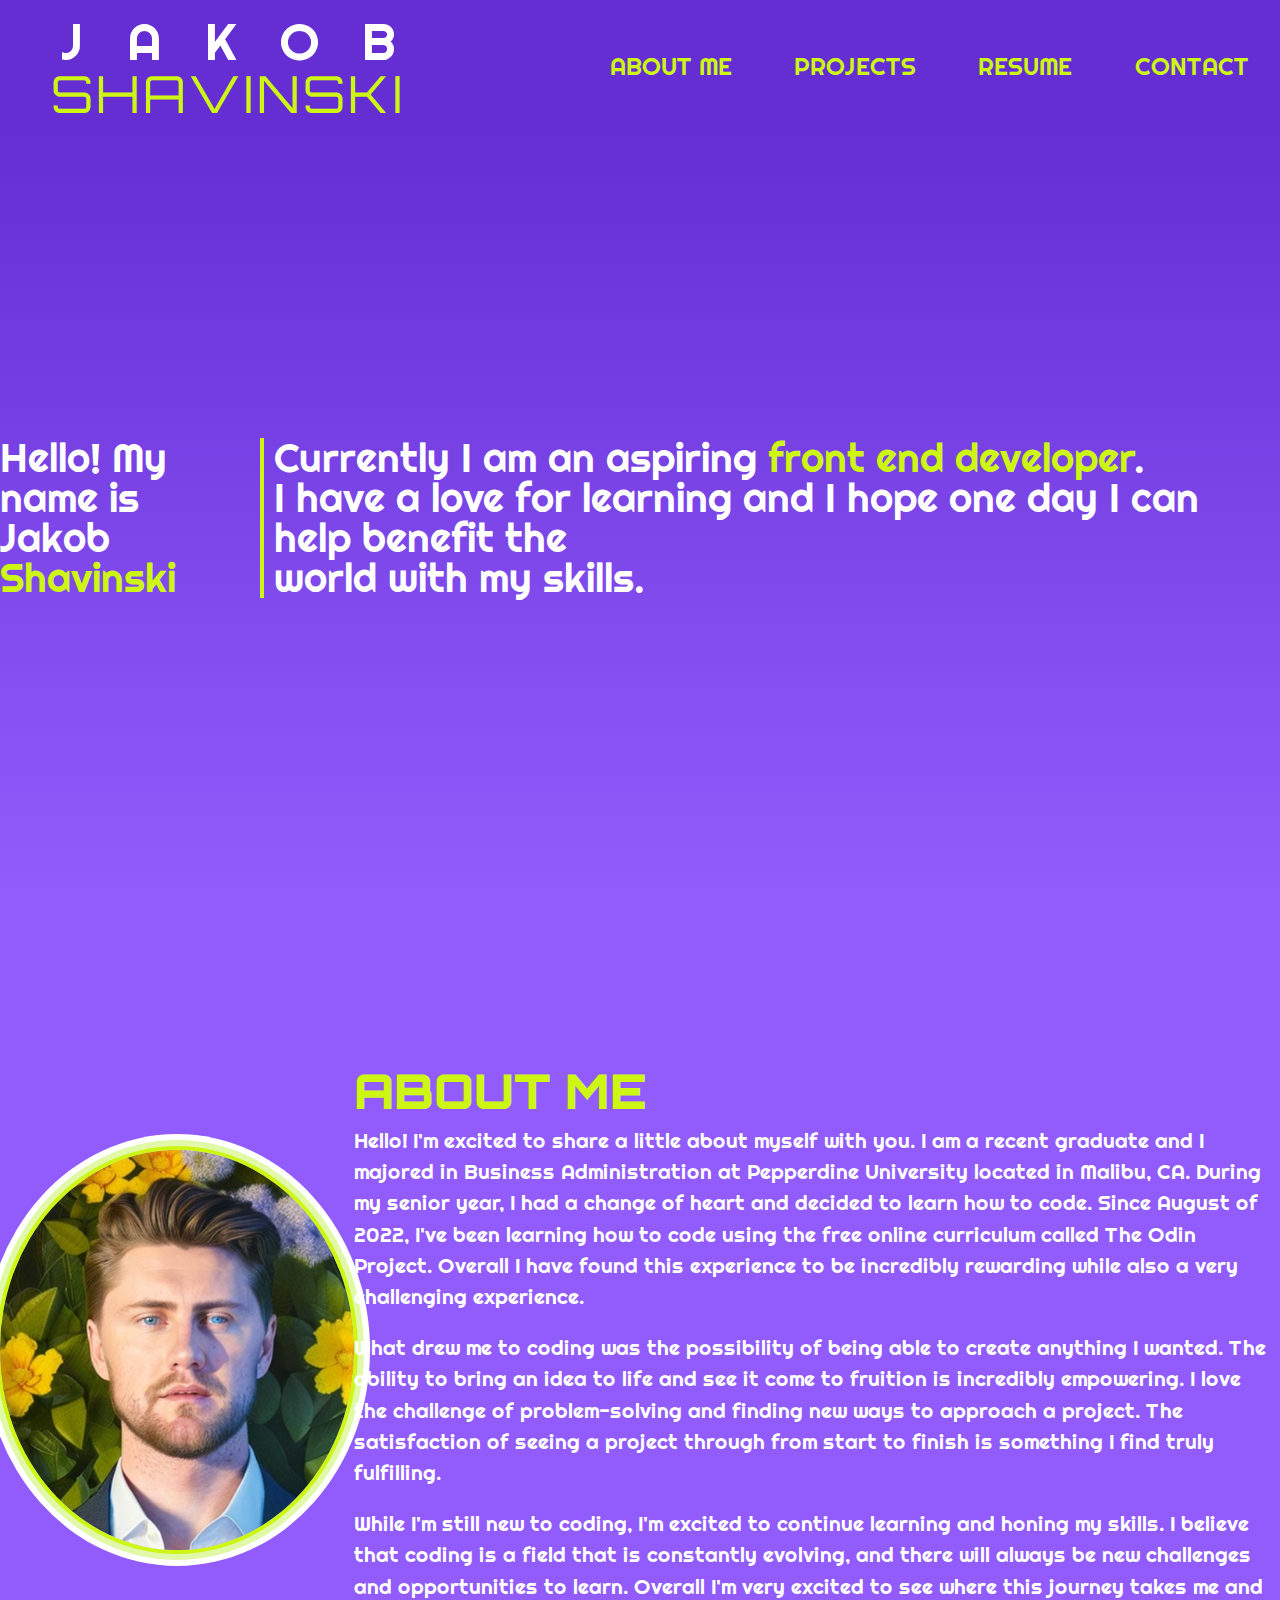
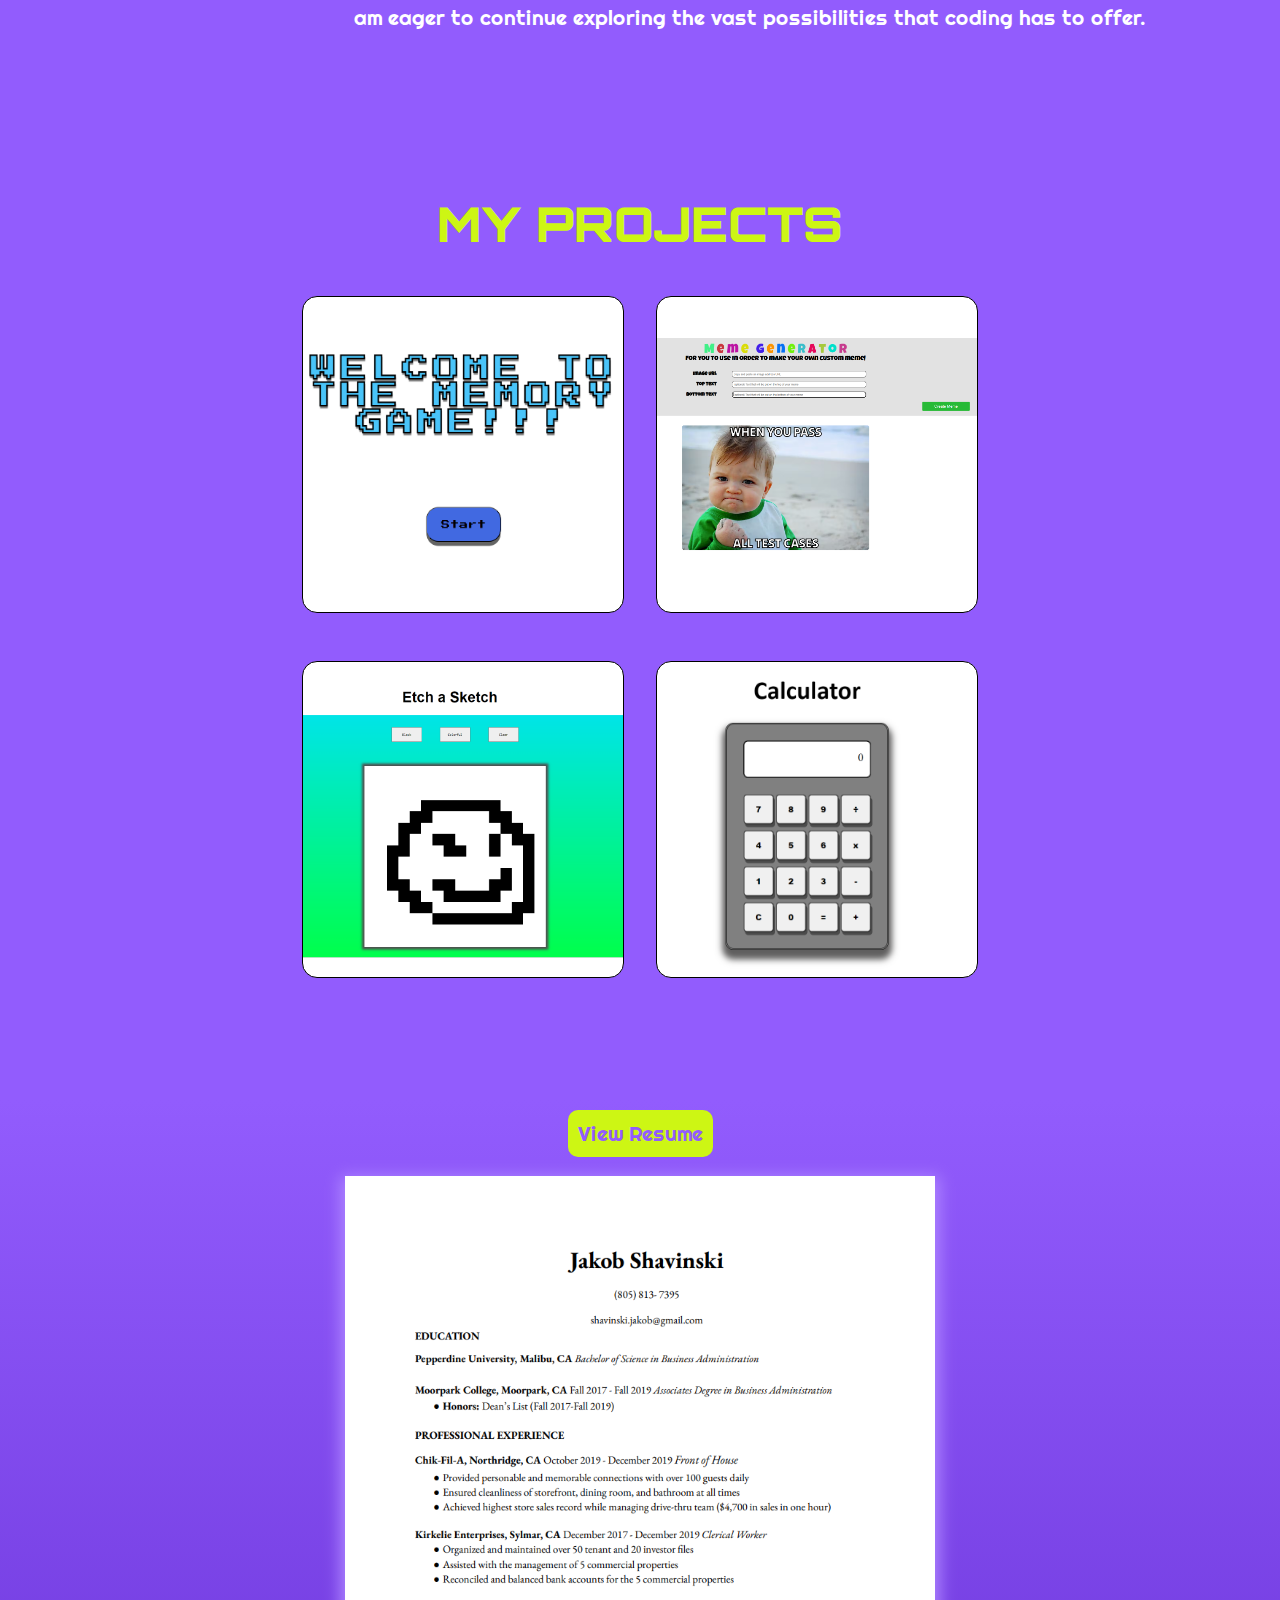
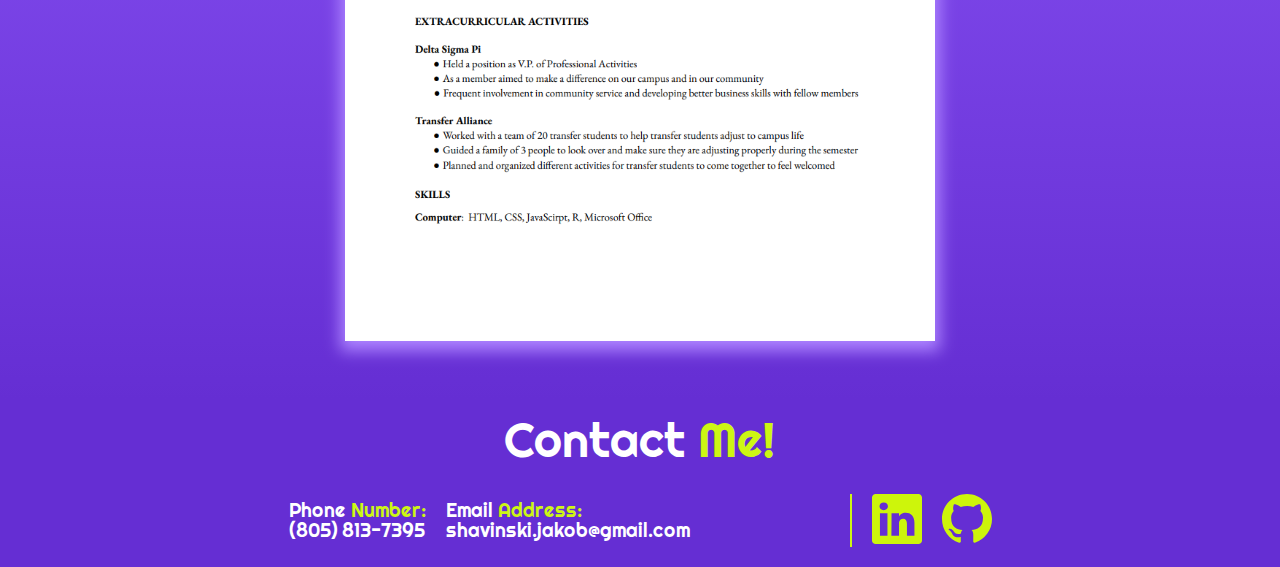
==== index.html @ b2bae8d6 "revamped website design" ====
<!DOCTYPE html>
<html lang="en">

<head>
    <meta charset="UTF-8">
    <meta http-equiv="X-UA-Compatible" content="IE=edge">
    <meta name="viewport" content="width=device-width, initial-scale=1.0">
    <link rel="stylesheet" href="style.css">
    <title>Jakob Shavinski</title>
</head>

<body>
    <div class="navbar">
        <div class="name">
            <div class="first-name"> 
                <span class="jakob">J</span>
                <span class="jakob">A</span>        
                <span class="jakob">K</span>
                <span class="jakob">O</span>
                <span class="jakob">B</span>
            </div>
            <div class="last-name">SHAVINSKI</div>
        </div>
        <div class="nav-links">
            <ul>
                <li><a href="#about">ABOUT ME</a></li>
                <li><a href="#projects">PROJECTS</a></li>
                <li><a href="#resume">RESUME</a></li>
                <li><a href="#contact">CONTACT</a></li>
            </ul>
        </div>
    </div>

    <section id="home">
        <div class="home-left">
            <h1> Hello! My name is <br> 
                Jakob <span class="shavinski">Shavinski</span></h1>
        </div>

            <div class="home-right"> 
                <p>Currently I am an aspiring <span class="developer-text">front end developer</span>. <br>
                    I have a love for learning and I hope one day I can help benefit the <br>
                    world with my skills.<br></p>
            </div>

    </section>

    <section id="about">
        <div class="left-photo">
            <!-- <img src="images/6423e2ffc61c5817ddad6270-DeepAgency.png" alt=""> -->
        </div>

        <div class="right-personal">
            <div class="about-me">
                <h1>ABOUT ME</h1>
            </div>
            <div class="about-info">
                <p class="paragraph">
                    Hello! I'm excited to share a little about myself with you. I am a recent graduate and I majored in Business Administration at Pepperdine University located in Malibu, CA. During my senior year, I had a change of heart and decided to learn how to code. Since August of 2022, I've been learning how to code using the free online curriculum called The Odin Project. Overall I have found this experience to be incredibly rewarding while also a very challenging experience. 
                </p>
    
                <p class="paragraph">
                    What drew me to coding was the possibility of being able to create anything I wanted. The ability to bring an idea to life and see it come to fruition is incredibly empowering. I love the challenge of problem-solving and finding new ways to approach a project. The satisfaction of seeing a project through from start to finish is something I find truly fulfilling. <br>
                </p>
                
                <p class="paragraph">
                    While I'm still new to coding, I'm excited to continue learning and honing my skills. I believe that coding is a field that is constantly evolving, and there will always be new challenges and opportunities to learn. Overall I'm very excited to see where this journey takes me and am eager to continue exploring the vast possibilities that coding has to offer.
                </p>
            </div>
        </div>


        <!-- <div class="headshot">
            <div class="about-left">
                <img src="images/bad_headshot.png" alt="a picture of me">
            </div>
            <div class="about-right">
                <p><span style="color:#194072">About</span> <span style="color:#3be6ec">Me</span></p>
            </div>
        </div>
        <div class="about-info">
            <p class="paragraph">
                Hello! I'm excited to share a little about myself with you. I am a recent graduate and I majored in Business Administration at Pepperdin University located in Malibu, CA. During my senior year, I had a change of heart and decided to learn how to code. Since August of 2022, I've been learning how to code using the free online curriculum called The Odin Project. Overall I have found this experience to be incredibly rewarding while also a very challenging experience. 
            </p>

            <p class="paragraph">
                What drew me to coding was the possibility of being able to create anything I wanted. The ability to bring an idea to life and see it come to fruition is incredibly empowering. I love the challenge of problem-solving and finding new ways to approach a project. The satisfaction of seeing a project through from start to finish is something I find truly fulfilling. <br>
            </p>
            
            <p class="paragraph">
                While I'm still new to coding, I'm excited to continue learning and honing my skills. I believe that coding is a field that is constantly evolving, and there will always be new challenges and opportunities to learn. Overall I'm very excited to see where this journey takes me and am eager to continue exploring the vast possibilities that coding has to offer.
            </p>
        </div> -->
    </section>

    <section id="projects">
        <div class="project-header">
            <h1>MY PROJECTS</h1>
        </div>
        
        <div class="projects-container-top">
            <div class="project1">
                <div><a href="https://github.com/shavinski/memory-game" class="button-projects" target="_blank">CODE</a></div>
                <div><a href="https://shavinski.github.io/memory-game/" class="button-projects" target="_blank">LIVE</a></div>
            </div>

            <div class="project2">
                <div><a href="https://github.com/shavinski/meme-generator" class="button-projects" target="_blank">CODE</a></div>
                <div><a href="https://shavinski.github.io/meme-generator/" class="button-projects" target="_blank">LIVE</a></div>
            </div>
        </div>
    
        <div class="projects-container-bottom">
            <div class="project3">
                <div><a href="https://github.com/shavinski/etch-a-sketch" class="button-projects" target="_blank">CODE</a></div>
                <div><a href="https://shavinski.github.io/etch-a-sketch/" class="button-projects" target="_blank">LIVE</a></div>
            </div>
    
            <div class="project4">
                <div><a href="https://github.com/shavinski/calculator" class="button-projects" target="_blank">CODE</a></div>
                <div><a href="https://shavinski.github.io/calculator/" class="button-projects" target="_blank">LIVE</a></div>
            </div>
        </div>

    </section>

    <section id="resume">
        <div>
            <img id='resume-photo' src="images/resume_photo.PNG" alt="my resume">
        </div>
        <div class="button-container">
            <a class="button" href="images/jakob-resume.docx.pdf" target="_blank">View Resume</a>
        </div>
    </section>

    <section id="contact">
        <div> 
            <span class="contact-first">Contact </span> <span class="contact-second">Me!</span>
        </div>
        <div class="contact-info">
            <div class="contact-left">
                <h1>Phone <span class="number">Number:</span><br>
                (805) 813-7395</h1>
                <h1>Email <span class="address">Address:</span><br>
                shavinski.jakob@gmail.com</h1>
            </div>
            <div class="contact-right">
                <div class="linkedin">
                    <a href="https://www.linkedin.com/in/jakob-shavinski-41452b179/"  target="_blank"><img src="images/linkedin.svg" class="filter-white" alt="linkedIn link" ></a>
                </div>
                <div class="github">
                    <a href="https://github.com/shavinski" target="_blank"><img src="images/github.svg" class="filter-white" alt="github link"></a>
                </div>
            </div>  
        </div>
    </section>

    <script src="script.js"></script>
</body>
</html>
---- style.css ----
html, body, div, span, applet, object, iframe,
h1, h2, h3, h4, h5, h6, p, blockquote, pre,
a, abbr, acronym, address, big, cite, code,
del, dfn, em, img, ins, kbd, q, s, samp,
small, strike, strong, sub, sup, tt, var,
b, u, i, center,
dl, dt, dd, ol, ul, li,
fieldset, form, label, legend,
table, caption, tbody, tfoot, thead, tr, th, td,
article, aside, canvas, details, embed, 
figure, figcaption, footer, header, hgroup, 
menu, nav, output, ruby, section, summary,
time, mark, audio, video {
	margin: 0;
	padding: 0;
	border: 0;
	font-size: 100%;
	font: inherit;
	vertical-align: baseline;
}
/* HTML5 display-role reset for older browsers */
article, aside, details, figcaption, figure, 
footer, header, hgroup, menu, nav, section {
	display: block;
}
body {
	line-height: 1;
}
ol, ul {
	list-style: none;
}
blockquote, q {
	quotes: none;
}
blockquote:before, blockquote:after,
q:before, q:after {
	content: '';
	content: none;
}
table {
	border-collapse: collapse;
	border-spacing: 0;
}

:root {
    --navy:#0f2542;
    --lightnavy:#194072;
    --blue: #7dc4e7;
    --lightblue: #3be6ec;
    --grey: #62605b;
    --darkgrey:#2d2b2b;
    --white: #ffffff;
    --purple-main: #652ed3;
    --purple-secondary: #925cfd;
    --purple-white: #ad84ff;
    --yellow-accent: #CDF614;
    --yellow-second: #e0f8a7;
}

html {
    scroll-behavior: smooth;
}

@font-face {
    font-family: signature;
    src: url(fonts/signature-font/DancingScript-VariableFont_wght.ttf);
}

@font-face {
    font-family: righteous;
    src: url(fonts/Righteous/Righteous-Regular.ttf);
}

@font-face {
    font-family: barlow;
    src: url(fonts/Barlow/Barlow-Bold.ttf);
}

@font-face {
    font-family: orbitron;
    src: url(fonts/Orbitron/Orbitron-VariableFont_wght.ttf)
}

.navbar {
    display: flex;
    justify-content: space-between;
    align-items: center;
    background-color: var(--purple-main);
    height: 15vh;
}

.name {
    display: flex;
    flex-direction: column;
    font-size: 3.2em;
    margin: 1em;
}

.first-name {
    display: flex;
    justify-content: space-between;
    font-family: righteous;
    color: var(--white); 
}

.jakob {
    transition: .6s;
    padding-left: 10px;
    padding-right: 10px;
}

.jakob:hover {
    transform: scale(1.6);
    transition: .6s;
    cursor: pointer;
}

.last-name {
    font-family: orbitron;
    letter-spacing: 3px;
    color: var(--yellow-accent);
}

.nav-links ul {
    display: flex;
    flex-direction: row;
}

.nav-links li {
    padding: 1em;
    font-size: 1.5em;
}

.nav-links li a {
    font-family: righteous;
    text-decoration: none;
    color: var(--yellow-accent);
    transition: .4s;
    padding: .3em;
}

.nav-links li a:hover {
    color: var(--white);
}

#home {
    /* background-color: var(--purple-main); */
    background-image: linear-gradient(var(--purple-main), var(--purple-secondary));
    height: 85vh;
    display: flex;
    justify-content: space-evenly;
    align-items: center;
}

.developer-text, .shavinski {
    color: var(--yellow-accent);
}

.home-left, .home-right{
    color: var(--white);
    font-family: righteous;
    font-size: 2.5em;
}

.home-right {
    display: block;
    border-left: 4px solid var(--yellow-accent);
    padding-left: 10px;
}

#about{
    display: flex;
    background-color: var(--purple-secondary);
    flex-direction: row;
    align-items: center;
    justify-content: space-evenly;
    height: 100vh;
}

.left-photo {
    background-image: url(images/6423e2ffc61c5817ddad6270-DeepAgency.png);
    width: 400px;
    height: 400px;
    background-position: center; 
    background-size: cover;
    border-radius: 50%;
    box-shadow: 
    0 0 0 4px var(--yellow-accent),
    0 0 0 10px var(--yellow-second),
    0 0 0 16px white;
}


.right-personal {
    display: flex;
    flex-direction: column;
    gap: 10px;
}

.about-me, .project-header {
    color: var(--yellow-accent);
    font-family: orbitron;
    font-size: 3em;
    font-weight: 900;
}

.about-info {
    display: flex;
    flex-direction: column;
    justify-content: center;
    align-items: center;
    font-family: righteous;
    gap: 20px;
    max-width: 95ch;

}


.paragraph {
    font-size: 1.3em;
    line-height: 1.5em;
    color: white;
}


#projects {
    height: 100vh;
    background-color: var(--purple-secondary);
    display: flex;
    flex-direction: column;
    align-items: center;
    /* gap: 1em; */
}

.projects-container-top, .projects-container-bottom {
    display: flex;
    flex-direction: row;
    justify-content: space-around;
    flex-wrap: wrap;
    margin-top: 3em;
    gap: 2em;
}

.project1, .project2, .project3, .project4 {
    display: flex;
    justify-content: center;
    align-items: center;
    gap: 10px;
    width: 25vw;
    height: 35vh;
    background-color: var(--white);
    border: 1px solid black;
    border-radius: 15px;
    background-size:contain;
    background-repeat: no-repeat;
    background-position: center;
    transition: .5s;
}

.button-projects {
    display: none;
    background-color: var(--yellow-accent);
    color: var(--purple-secondary);
    padding: 10px;
    font-size: 1.3em;
    font-family: righteous;
    border-radius: 10px;
    text-decoration: none;
    text-align: center;
    width: 9em;
    transition: .8s;
}

.project1:hover, .project2:hover, .project3:hover, .project4:hover {
    cursor: pointer;
    transform: scale(.9);
    transition: .5s;
}

.button-projects:hover {
    background-color: var(--purple-main);
    color: white;
    cursor: pointer;
}

.project1:hover .button-projects, .project2:hover .button-projects, .project3:hover .button-projects, .project4:hover .button-projects {
    display: inline-block;
    transition: 1s;
}

.project1 {
    background-image: url(images/project-photos/memorygame-photo.PNG);
}

.project2{
    background-image: url(images/project-photos/meme-photo.PNG);
}

.project3 {
    background-image: url(images/project-photos/etch-photo.PNG);
}

.project4 {
    background-image: url(images/project-photos/calculator=photo.PNG);
}

#resume {
    height: 100vh;
    background-image:linear-gradient(var(--purple-secondary) ,var(--purple-main));
    display: flex;
    flex-direction: column-reverse;
    align-items: center;
    justify-content: center;
}

#resume-photo {
    height: 85vh;
    margin: 2em;
    box-shadow: 0px 5px 15px 5px var(--purple-white);
}

.button {
    background-color: var(--yellow-accent);
    color: var(--purple-secondary);
    padding: 10px;
    font-size: 1.3em;
    font-family: righteous;
    border-radius: 10px;
    text-decoration: none;
    text-align: center;
    width: 9em;
    transition: .8s;
}

.button:hover {
    background-color: var(--purple-main);
    color: white;
    cursor: pointer;
}

#contact {
    height: 15vh;
    background-color: var(--purple-main);
    font-family: righteous;
    display: flex;
    flex-direction: column;
    align-items: center;
    gap: 30px;
    padding: 1em;
}

.contact-first, .contact-second {
    font-size: 3em;
}

.contact-first {
    color: var(--white);
}

.contact-second {
    color: var(--yellow-accent);
}

.contact-info{
    display: flex;
    flex-direction: row;
    align-items: center;
    gap: 10em;
}

.contact-left {
    display: flex;
    flex-direction: row;
    gap: 20px;
    font-size: 1.2em;
    color: var(--white);
}

.number, .address {
    color: var(--yellow-accent);
}

.filter-white {
    filter: invert(97%) sepia(41%) saturate(4895%) hue-rotate(11deg) brightness(101%) contrast(92%);
    height: 50px;
    width: 50px;
    transition: .5s;
}

.contact-right {
    display: flex;
    flex-direction: row;
    border-left: 2px solid var(--yellow-accent);
    gap: 20px;
    padding-left: 20px;
}

.linkedin, .github {
    transition: .8s;
}

.linkedin:hover, .github:hover {
    transform: scale(.80);
    transition: .8s;
}

.contact-heading {
    font-size: 3em;
}
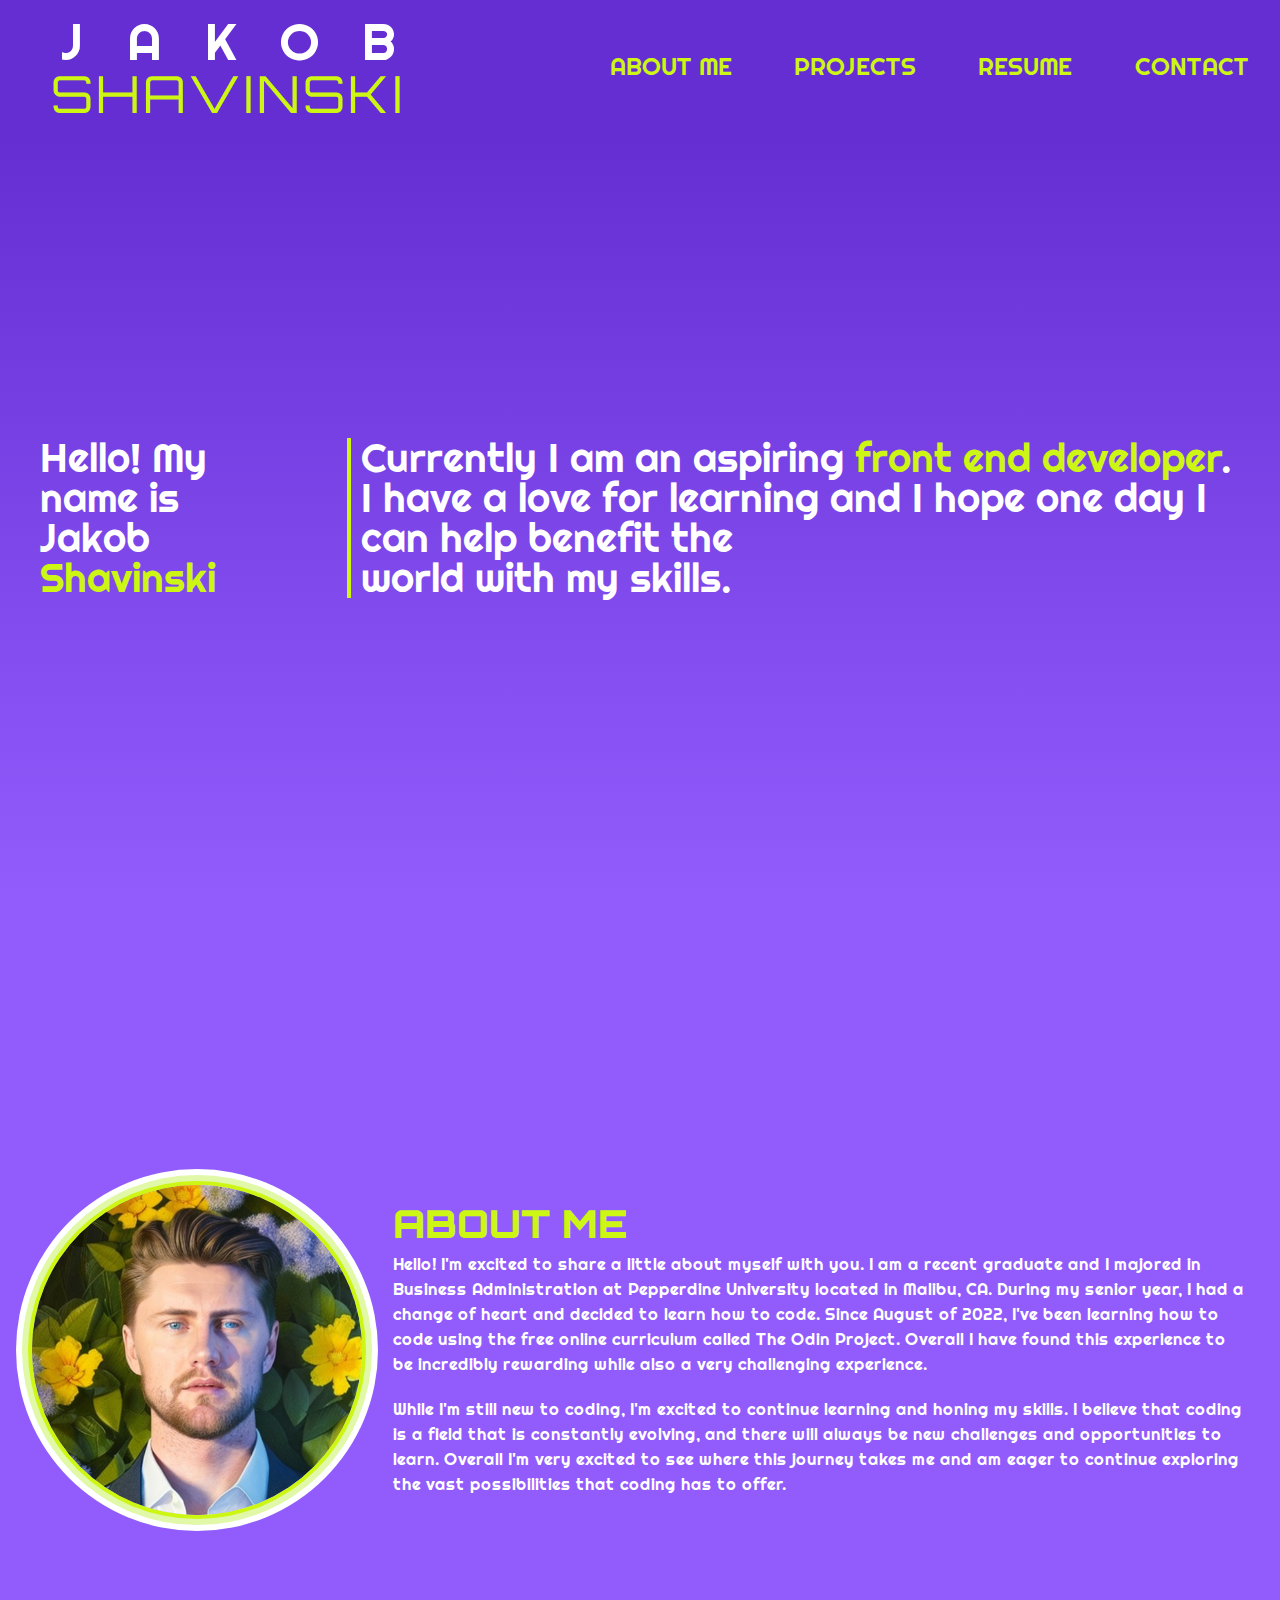
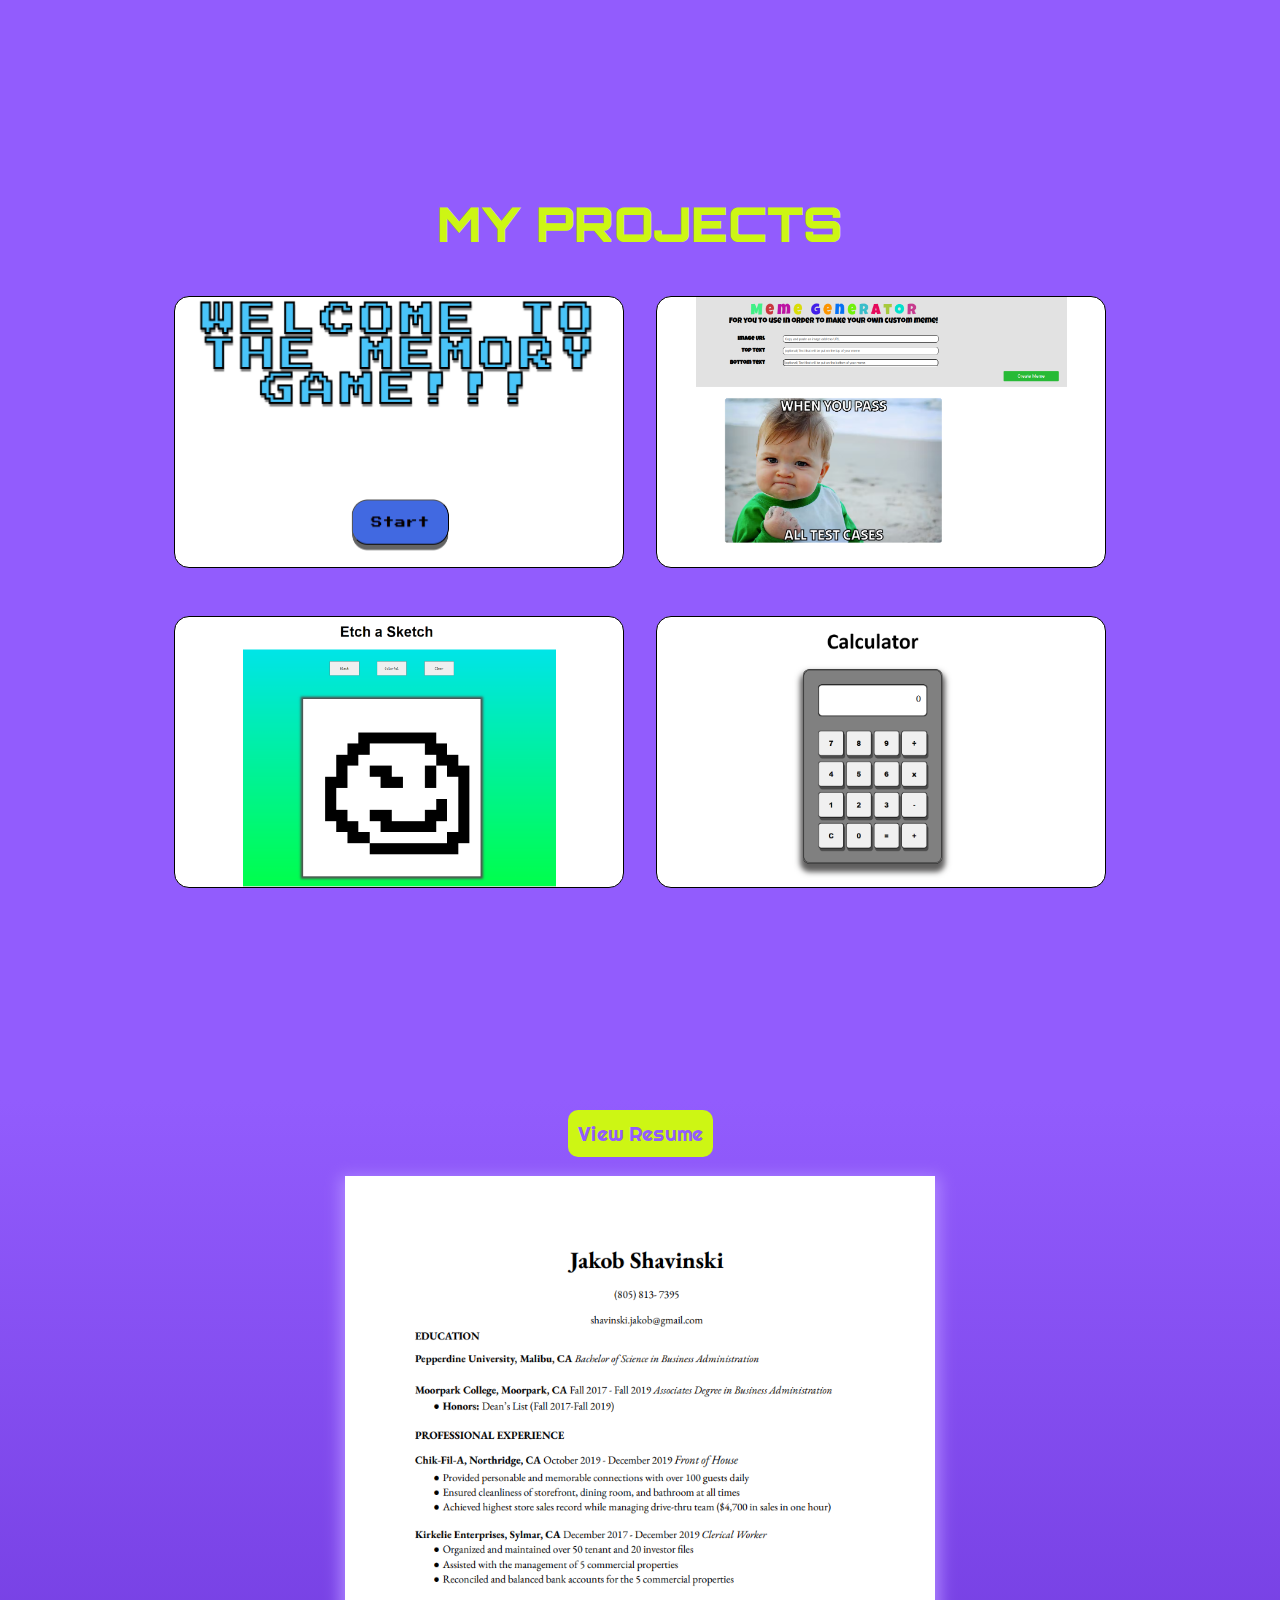
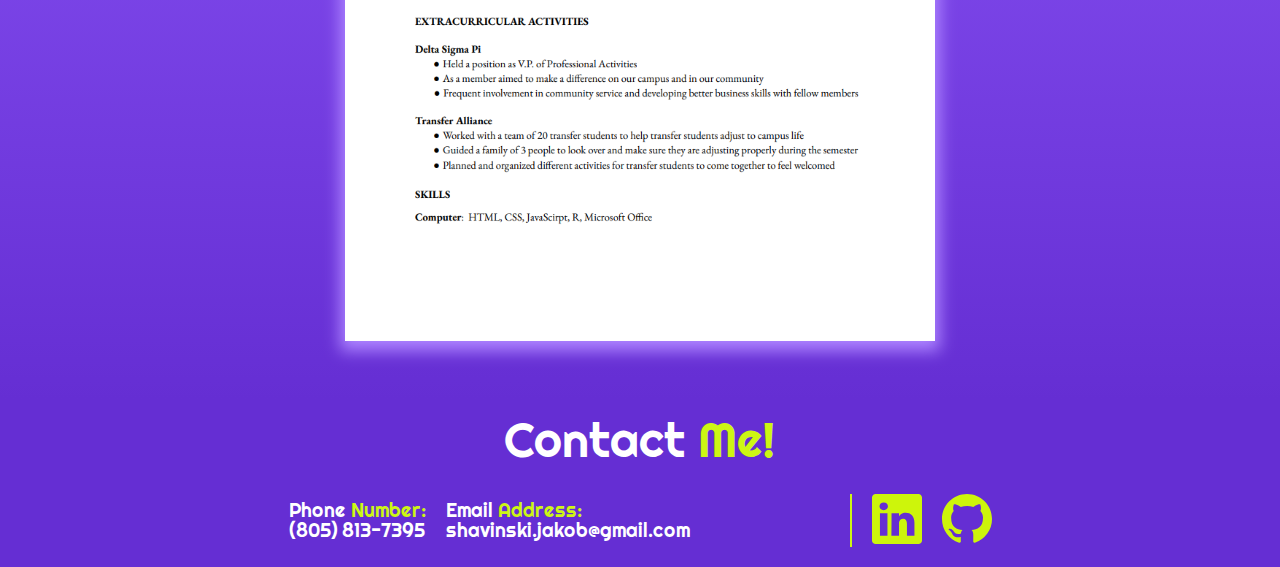
==== commit d366ae8b: "experimented with media querys againg" ====
--- a/index.html
+++ b/index.html
@@ -10,26 +10,30 @@
 </head>
 
 <body>
-    <div class="navbar">
-        <div class="name">
-            <div class="first-name"> 
-                <span class="jakob">J</span>
-                <span class="jakob">A</span>        
-                <span class="jakob">K</span>
-                <span class="jakob">O</span>
-                <span class="jakob">B</span>
+
+    <nav>
+        <div class="navbar">
+            <div class="name">
+                <div class="first-name"> 
+                    <span class="jakob">J</span>
+                    <span class="jakob">A</span>        
+                    <span class="jakob">K</span>
+                    <span class="jakob">O</span>
+                    <span class="jakob">B</span>
+                </div>
+                <div class="last-name">SHAVINSKI</div>
             </div>
-            <div class="last-name">SHAVINSKI</div>
+            <div class="nav-links">
+                <ul>
+                    <li><a href="#about">ABOUT ME</a></li>
+                    <li><a href="#projects">PROJECTS</a></li>
+                    <li><a href="#resume">RESUME</a></li>
+                    <li><a href="#contact">CONTACT</a></li>
+                </ul>
+            </div>
+            <div class="hamburger-icon">hamburger icon</div>
         </div>
-        <div class="nav-links">
-            <ul>
-                <li><a href="#about">ABOUT ME</a></li>
-                <li><a href="#projects">PROJECTS</a></li>
-                <li><a href="#resume">RESUME</a></li>
-                <li><a href="#contact">CONTACT</a></li>
-            </ul>
-        </div>
-    </div>
+    </nav>
 
     <section id="home">
         <div class="home-left">
@@ -37,12 +41,11 @@
                 Jakob <span class="shavinski">Shavinski</span></h1>
         </div>
 
-            <div class="home-right"> 
-                <p>Currently I am an aspiring <span class="developer-text">front end developer</span>. <br>
-                    I have a love for learning and I hope one day I can help benefit the <br>
-                    world with my skills.<br></p>
-            </div>
-
+        <div class="home-right"> 
+            <p>Currently I am an aspiring <span class="developer-text">front end developer</span>. <br>
+                I have a love for learning and I hope one day I can help benefit the <br>
+                world with my skills.<br></p>
+        </div>
     </section>
 
     <section id="about">
@@ -60,37 +63,10 @@
                 </p>
     
                 <p class="paragraph">
-                    What drew me to coding was the possibility of being able to create anything I wanted. The ability to bring an idea to life and see it come to fruition is incredibly empowering. I love the challenge of problem-solving and finding new ways to approach a project. The satisfaction of seeing a project through from start to finish is something I find truly fulfilling. <br>
-                </p>
-                
-                <p class="paragraph">
                     While I'm still new to coding, I'm excited to continue learning and honing my skills. I believe that coding is a field that is constantly evolving, and there will always be new challenges and opportunities to learn. Overall I'm very excited to see where this journey takes me and am eager to continue exploring the vast possibilities that coding has to offer.
                 </p>
             </div>
         </div>
-
-
-        <!-- <div class="headshot">
-            <div class="about-left">
-                <img src="images/bad_headshot.png" alt="a picture of me">
-            </div>
-            <div class="about-right">
-                <p><span style="color:#194072">About</span> <span style="color:#3be6ec">Me</span></p>
-            </div>
-        </div>
-        <div class="about-info">
-            <p class="paragraph">
-                Hello! I'm excited to share a little about myself with you. I am a recent graduate and I majored in Business Administration at Pepperdin University located in Malibu, CA. During my senior year, I had a change of heart and decided to learn how to code. Since August of 2022, I've been learning how to code using the free online curriculum called The Odin Project. Overall I have found this experience to be incredibly rewarding while also a very challenging experience. 
-            </p>
-
-            <p class="paragraph">
-                What drew me to coding was the possibility of being able to create anything I wanted. The ability to bring an idea to life and see it come to fruition is incredibly empowering. I love the challenge of problem-solving and finding new ways to approach a project. The satisfaction of seeing a project through from start to finish is something I find truly fulfilling. <br>
-            </p>
-            
-            <p class="paragraph">
-                While I'm still new to coding, I'm excited to continue learning and honing my skills. I believe that coding is a field that is constantly evolving, and there will always be new challenges and opportunities to learn. Overall I'm very excited to see where this journey takes me and am eager to continue exploring the vast possibilities that coding has to offer.
-            </p>
-        </div> -->
     </section>
 
     <section id="projects">
@@ -146,10 +122,10 @@
             </div>
             <div class="contact-right">
                 <div class="linkedin">
-                    <a href="https://www.linkedin.com/in/jakob-shavinski-41452b179/"  target="_blank"><img src="images/linkedin.svg" class="filter-white" alt="linkedIn link" ></a>
+                    <a href="https://www.linkedin.com/in/jakob-shavinski-41452b179/"  target="_blank"><img src="images/linkedin.svg" class="linkedin filter-white" alt="linkedIn link" ></a>
                 </div>
                 <div class="github">
-                    <a href="https://github.com/shavinski" target="_blank"><img src="images/github.svg" class="filter-white" alt="github link"></a>
+                    <a href="https://github.com/shavinski" target="_blank"><img src="images/github.svg" class="github filter-white" alt="github link"></a>
                 </div>
             </div>  
         </div>
--- a/style.css
+++ b/style.css
@@ -143,6 +143,10 @@
     color: var(--white);
 }
 
+.hamburger-icon {
+    display: none;
+}
+
 #home {
     /* background-color: var(--purple-main); */
     background-image: linear-gradient(var(--purple-main), var(--purple-secondary));
@@ -157,6 +161,7 @@
 }
 
 .home-left, .home-right{
+    margin: 1em;
     color: var(--white);
     font-family: righteous;
     font-size: 2.5em;
@@ -215,7 +220,6 @@
 
 }
 
-
 .paragraph {
     font-size: 1.3em;
     line-height: 1.5em;
@@ -267,14 +271,15 @@
     border-radius: 10px;
     text-decoration: none;
     text-align: center;
-    width: 9em;
+    width: 100px;
     transition: .8s;
 }
 
 .project1:hover, .project2:hover, .project3:hover, .project4:hover {
     cursor: pointer;
-    transform: scale(.9);
-    transition: .5s;
+    transform: scale(1.02);
+    transition: 1s;
+    box-shadow: inset 0 0 0 1000px rgba(0, 0, 0, 0.2);
 }
 
 .button-projects:hover {
@@ -407,3 +412,233 @@
 .contact-heading {
     font-size: 3em;
 }
+
+@media all and (max-width: 1490px)  {
+    .home-left, .home-right {
+      margin: 1em;
+    }
+  
+    .left-photo {
+      height: 330px;
+      width: 330px;
+    }
+  
+    .right-personal {
+      font-size: .8rem;
+    }
+
+    .project1, .project2, .project3, .project4 {
+        height: 30vh;
+        width: 35vw;
+      }
+  
+    .button-projects {
+      width:100px;
+      height: 20px;
+    }
+  
+  }
+
+@media all and (max-width: 1201px)  {
+  .nav-links {
+    display: none;
+  }
+
+  .hamburger-icon{
+    display: inline-block;
+    color: white;
+    margin: 1em;
+  }
+
+  #about {
+    flex-direction: column;
+  }
+
+  .home-left, .home-right {
+    margin: 1em;
+  }
+
+  .left-photo {
+    height: 300px;
+    width: 300px;
+  }
+
+  .right-personal {
+    font-size: .9em;
+    align-items: center;
+  }
+
+  .project1, .project2, .project3, .project4 {
+    height: 30vh;
+    width: 30vw;
+  }
+
+  .button-projects {
+    width:100px;
+    height: 20px;
+  }
+
+}
+
+@media all and (max-width:1025px) {
+      .left-photo {
+        height: 270px;
+        width: 270px;
+      }
+
+      .right-personal {
+        margin: 20px;
+      }
+    
+      .button-projects {
+        width:80px;
+        height: 20px;
+      }
+
+      .projects-container-top, .projects-container-bottom {
+        /* flex-direction: column; */
+      }
+
+      .project1, .project2, .project3, .project4 {
+        height: 30vh;
+        width: 35vw;
+      }
+
+      #resume-photo {
+        height: 70vh;
+        width: 65vw;
+      }
+}
+
+@media all and (max-width:768px) {
+      .name {
+        font-size: 2.5em;
+      }
+
+      .home-left, .home-right {
+        font-size: 2.1em;
+        margin: .5em;
+      }
+
+      .left-photo {
+        height: 220px;
+        width: 220px;
+      }
+
+      .right-personal {
+        margin: 20px;
+      }
+    
+      .button-projects {
+        width:70px;
+        height: 20px;
+      }
+
+      .projects-container-top, .projects-container-bottom {
+        flex-direction: column;
+      }
+
+      .project1, .project2, .project3, .project4 {
+        height: 15vh;
+        width: 70vw;
+      }
+
+      .button-projects {
+        width: 60px;
+        height: 20px;
+      }
+
+      #resume-photo {
+        display: none;
+      }
+
+      #resume {
+        height: 10vh;
+      }
+
+      .contact-info {
+        gap: 6px;
+      }
+
+      .contact-left {
+        font-size: .9em;
+      }
+
+
+}
+
+@media all and (max-width:480px) {
+      .name {
+        font-size: 2em;
+        margin: .4em;
+      }
+
+      #home {
+        flex-direction: column;
+        align-items: flex-start;
+        justify-content: center;
+        font-size: 1.2em;
+      }
+
+      .home-right {
+        border-left: none;
+        padding-left: 0px;
+      }
+
+      .home-left, .home-right {
+        font-size: 1.5em;
+        margin: .5em;
+      }
+
+      .left-photo {
+        width: 130px;
+        height: 130px;
+      }
+
+      .about-me {
+        font-size: 1.2em;
+      }
+
+      .right-personal {
+        font-size: .7em;
+      }
+
+      .project-header {
+        font-size: 1.2em;
+      }
+
+      .projects-container-top, .projects-container-bottom {
+        flex-direction: column;
+      }
+
+      .project1, .project2, .project3, .project4 {
+        height: 15vh;
+        width: 65vw;
+      }
+
+      #resume-photo {
+        display: none;
+      }
+
+      #resume {
+        height: 10vh;
+      }
+
+      #contact {
+        /* height: 17vh; */
+      }
+
+      .contact-first, .contact-second {
+        font-size: 1em;
+      }
+
+      .contact-left {
+        font-size: .8em;
+      }
+
+      .github, .linkedin {
+        width: 100%;
+      }
+}
+
+
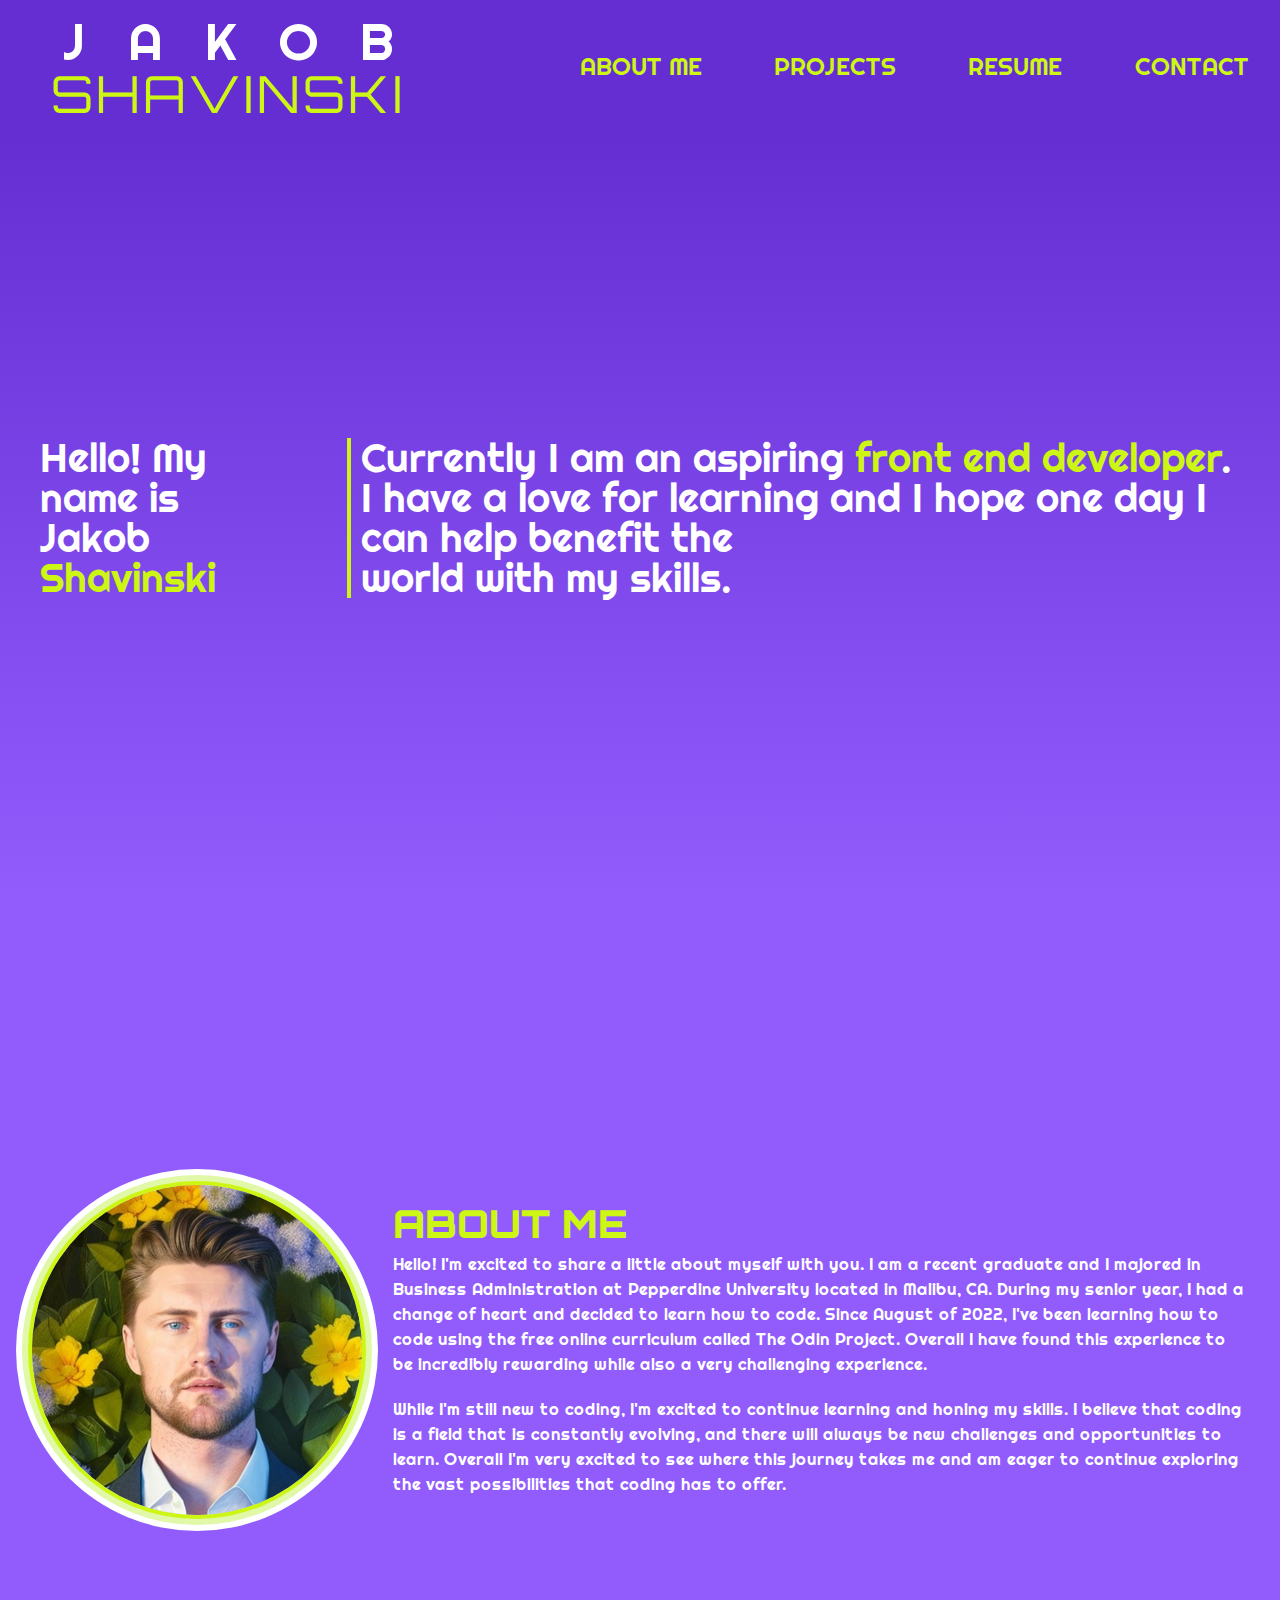
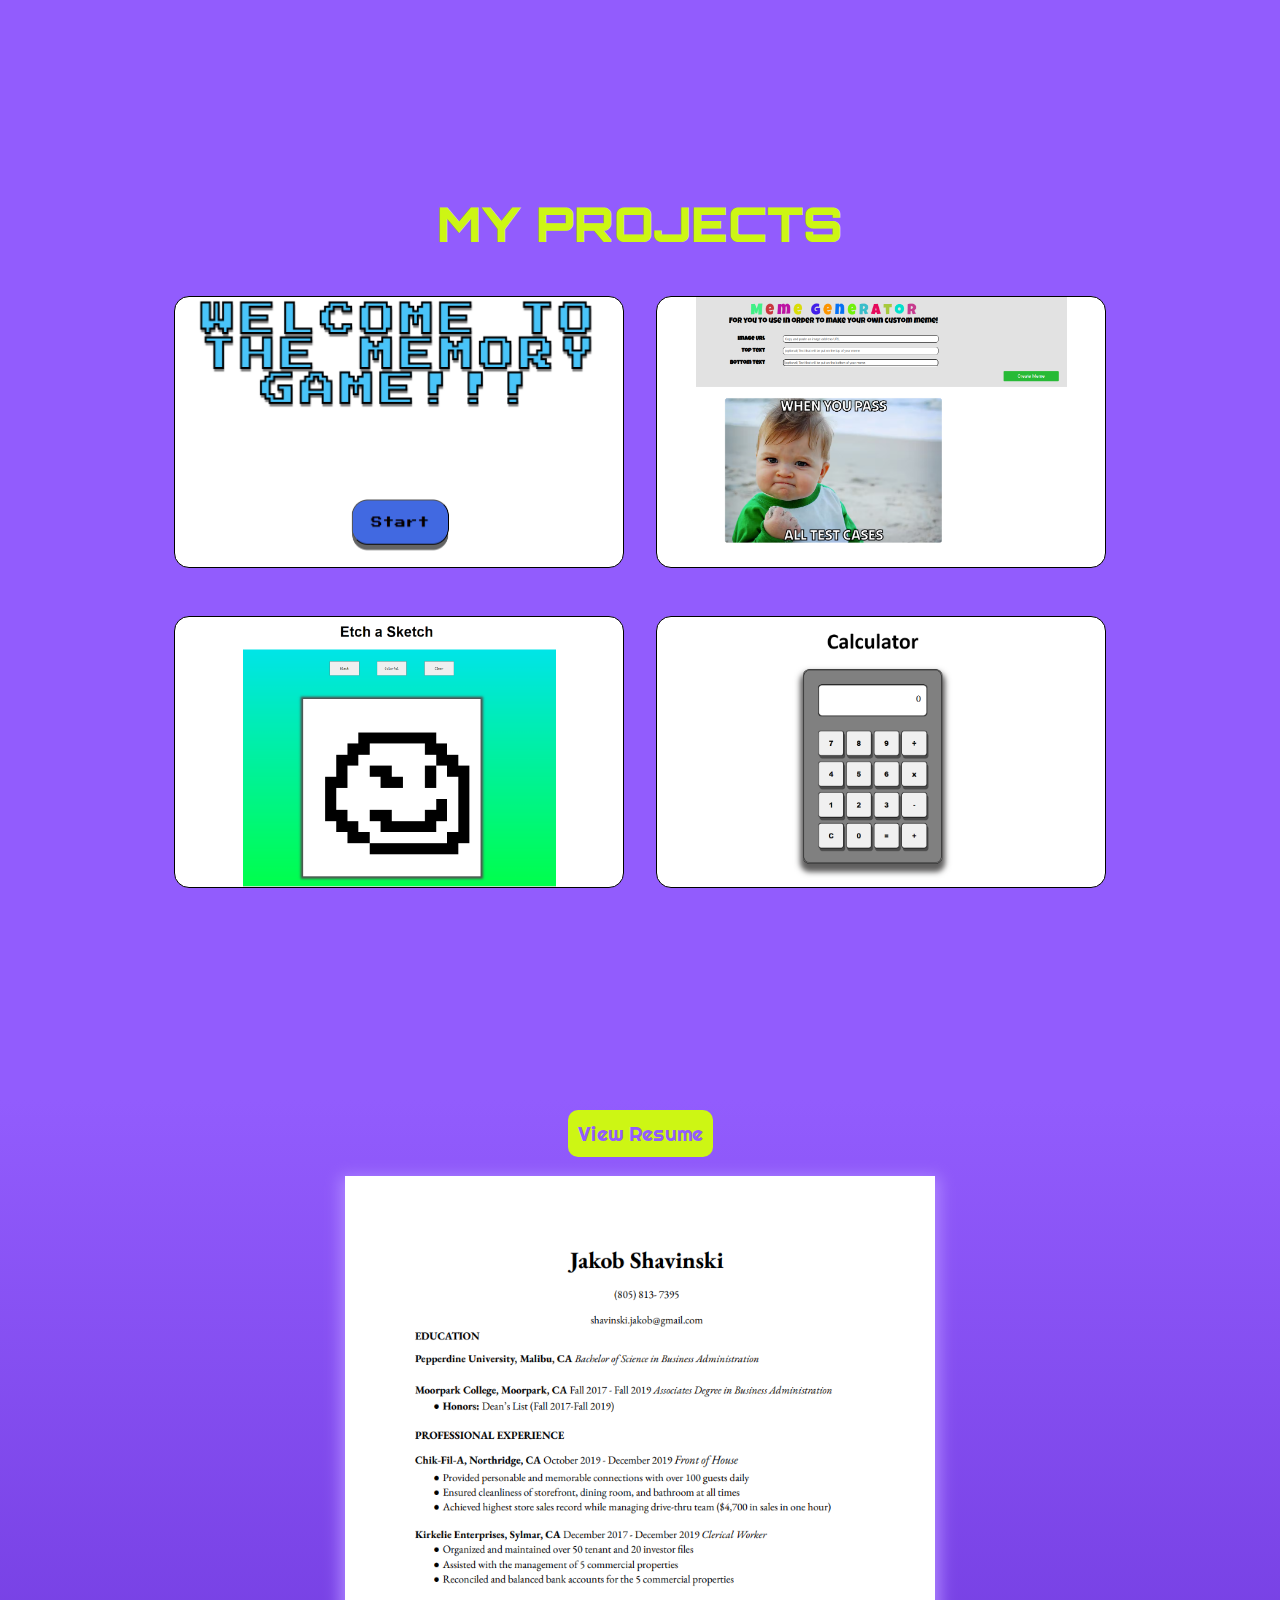
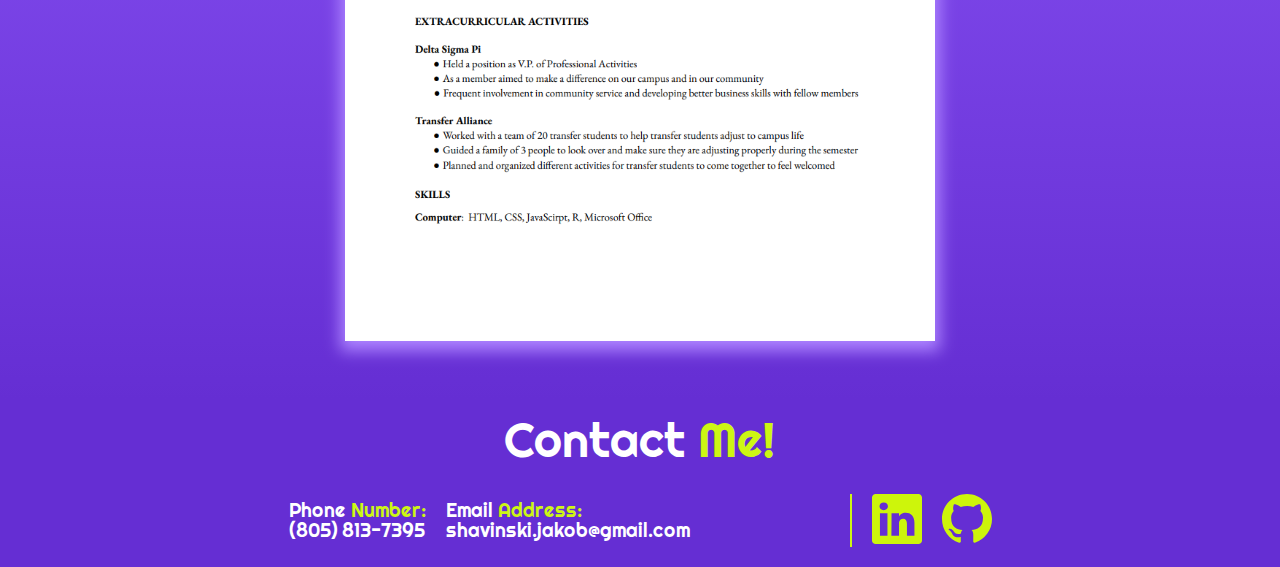
==== commit 0d7f49aa: "added hamburger menu" ====
--- a/index.html
+++ b/index.html
@@ -11,29 +11,37 @@
 
 <body>
 
-    <nav>
-        <div class="navbar">
-            <div class="name">
-                <div class="first-name"> 
-                    <span class="jakob">J</span>
-                    <span class="jakob">A</span>        
-                    <span class="jakob">K</span>
-                    <span class="jakob">O</span>
-                    <span class="jakob">B</span>
+    <header>
+        <nav class="navbar">
+            <!-- <div class="navbar"> -->
+                <div class="name">
+                    <div class="first-name"> 
+                        <span class="jakob">J</span>
+                        <span class="jakob">A</span>        
+                        <span class="jakob">K</span>
+                        <span class="jakob">O</span>
+                        <span class="jakob">B</span>
+                    </div>
+                    <div class="last-name">SHAVINSKI</div>
                 </div>
-                <div class="last-name">SHAVINSKI</div>
-            </div>
-            <div class="nav-links">
-                <ul>
-                    <li><a href="#about">ABOUT ME</a></li>
-                    <li><a href="#projects">PROJECTS</a></li>
-                    <li><a href="#resume">RESUME</a></li>
-                    <li><a href="#contact">CONTACT</a></li>
+
+                
+                <ul class="nav-menu">
+                    <li class="nav-item"><a href="#about" class="nav-link">ABOUT ME</a></li>
+                    <li class="nav-item"><a href="#projects" class="nav-link">PROJECTS</a></li>
+                    <li class="nav-item"><a href="#resume" class="nav-link">RESUME</a></li>
+                    <li class="nav-item"><a href="#contact" class="nav-link">CONTACT</a></li>
                 </ul>
-            </div>
-            <div class="hamburger-icon">hamburger icon</div>
-        </div>
-    </nav>
+
+                <div class="hamburger">
+                    <span class="bar"></span>
+                    <span class="bar"></span>
+                    <span class="bar"></span>
+                </div>
+
+            <!-- </div> -->
+        </nav>
+    </header>
 
     <section id="home">
         <div class="home-left">
--- a/style.css
+++ b/style.css
@@ -82,11 +82,55 @@
 }
 
 .navbar {
+    height: 15vh;
     display: flex;
     justify-content: space-between;
     align-items: center;
     background-color: var(--purple-main);
-    height: 15vh;
+  }
+  
+  .nav-menu {
+      display: flex;
+      justify-content: space-between;
+      align-items: center;
+      gap: 10px;
+  }
+
+  .nav-item {
+      padding: 1em;
+      font-size: 1.5em;
+  }
+  
+  .nav-link {
+    font-family: righteous;
+    text-decoration: none;
+    color: var(--yellow-accent);
+    transition: .4s;
+    padding: .3em;
+    border-radius: 10px;
+    color: var(--yellow-accent);
+    transition: .4s ease-out;
+}
+
+.nav-link:hover {
+    color: var(--purple-main);
+    background-color: var(--yellow-accent);
+    transition: .4s ease-in;
+}
+
+.hamburger {
+  display: none;
+  cursor: pointer;
+}
+
+.bar {
+  display: block;
+  width: 30px;
+  height: 3px;
+  margin: 6px auto;
+  -webkit-transition: all 0.3s ease-in-out;
+  transition: all 0.3s ease-in-out;
+  background-color: var(--yellow-accent);
 }
 
 .name {
@@ -104,14 +148,18 @@
 }
 
 .jakob {
-    transition: .6s;
-    padding-left: 10px;
-    padding-right: 10px;
+    transition: .6s ease-in;
+}
+
+.first-name span {
+  padding-left: 12px;
+  padding-right: 12px;
 }
 
 .jakob:hover {
     transform: scale(1.6);
-    transition: .6s;
+    color: var(--yellow-accent);
+    transition: .6s ease-out;
     cursor: pointer;
 }
 
@@ -119,32 +167,6 @@
     font-family: orbitron;
     letter-spacing: 3px;
     color: var(--yellow-accent);
-}
-
-.nav-links ul {
-    display: flex;
-    flex-direction: row;
-}
-
-.nav-links li {
-    padding: 1em;
-    font-size: 1.5em;
-}
-
-.nav-links li a {
-    font-family: righteous;
-    text-decoration: none;
-    color: var(--yellow-accent);
-    transition: .4s;
-    padding: .3em;
-}
-
-.nav-links li a:hover {
-    color: var(--white);
-}
-
-.hamburger-icon {
-    display: none;
 }
 
 #home {
@@ -440,14 +462,42 @@
   }
 
 @media all and (max-width: 1201px)  {
-  .nav-links {
-    display: none;
-  }
-
-  .hamburger-icon{
-    display: inline-block;
-    color: white;
-    margin: 1em;
+  .nav-menu {
+    position: fixed;
+    left: -200%;
+    top: 12vh;
+    gap: 0;
+    flex-direction: column;
+    background-color: var(--purple-main);
+    width: 100%;
+    text-align: center;
+    transition: 0.3s;
+  }
+
+  .nav-item {
+    margin: 16px 0;
+    font-size: 1.5em;
+  }
+
+  .nav-menu.active {
+    left: 0;
+  }
+
+  .hamburger {
+    display: block;
+    margin-right: 20px;
+  }
+
+  .hamburger.active .bar:nth-child(2) {
+    opacity: 0;
+  }
+
+  .hamburger.active .bar:nth-child(1) {
+    transform: translateY(9px) rotate(45deg)
+  }
+
+  .hamburger.active .bar:nth-child(3) {
+    transform: translateY(-9px) rotate(-45deg)
   }
 
   #about {
@@ -625,11 +675,12 @@
       }
 
       #contact {
-        /* height: 17vh; */
+        height: 18vh;
+        gap: 40px;
       }
 
       .contact-first, .contact-second {
-        font-size: 1em;
+        font-size: 1.5em;
       }
 
       .contact-left {
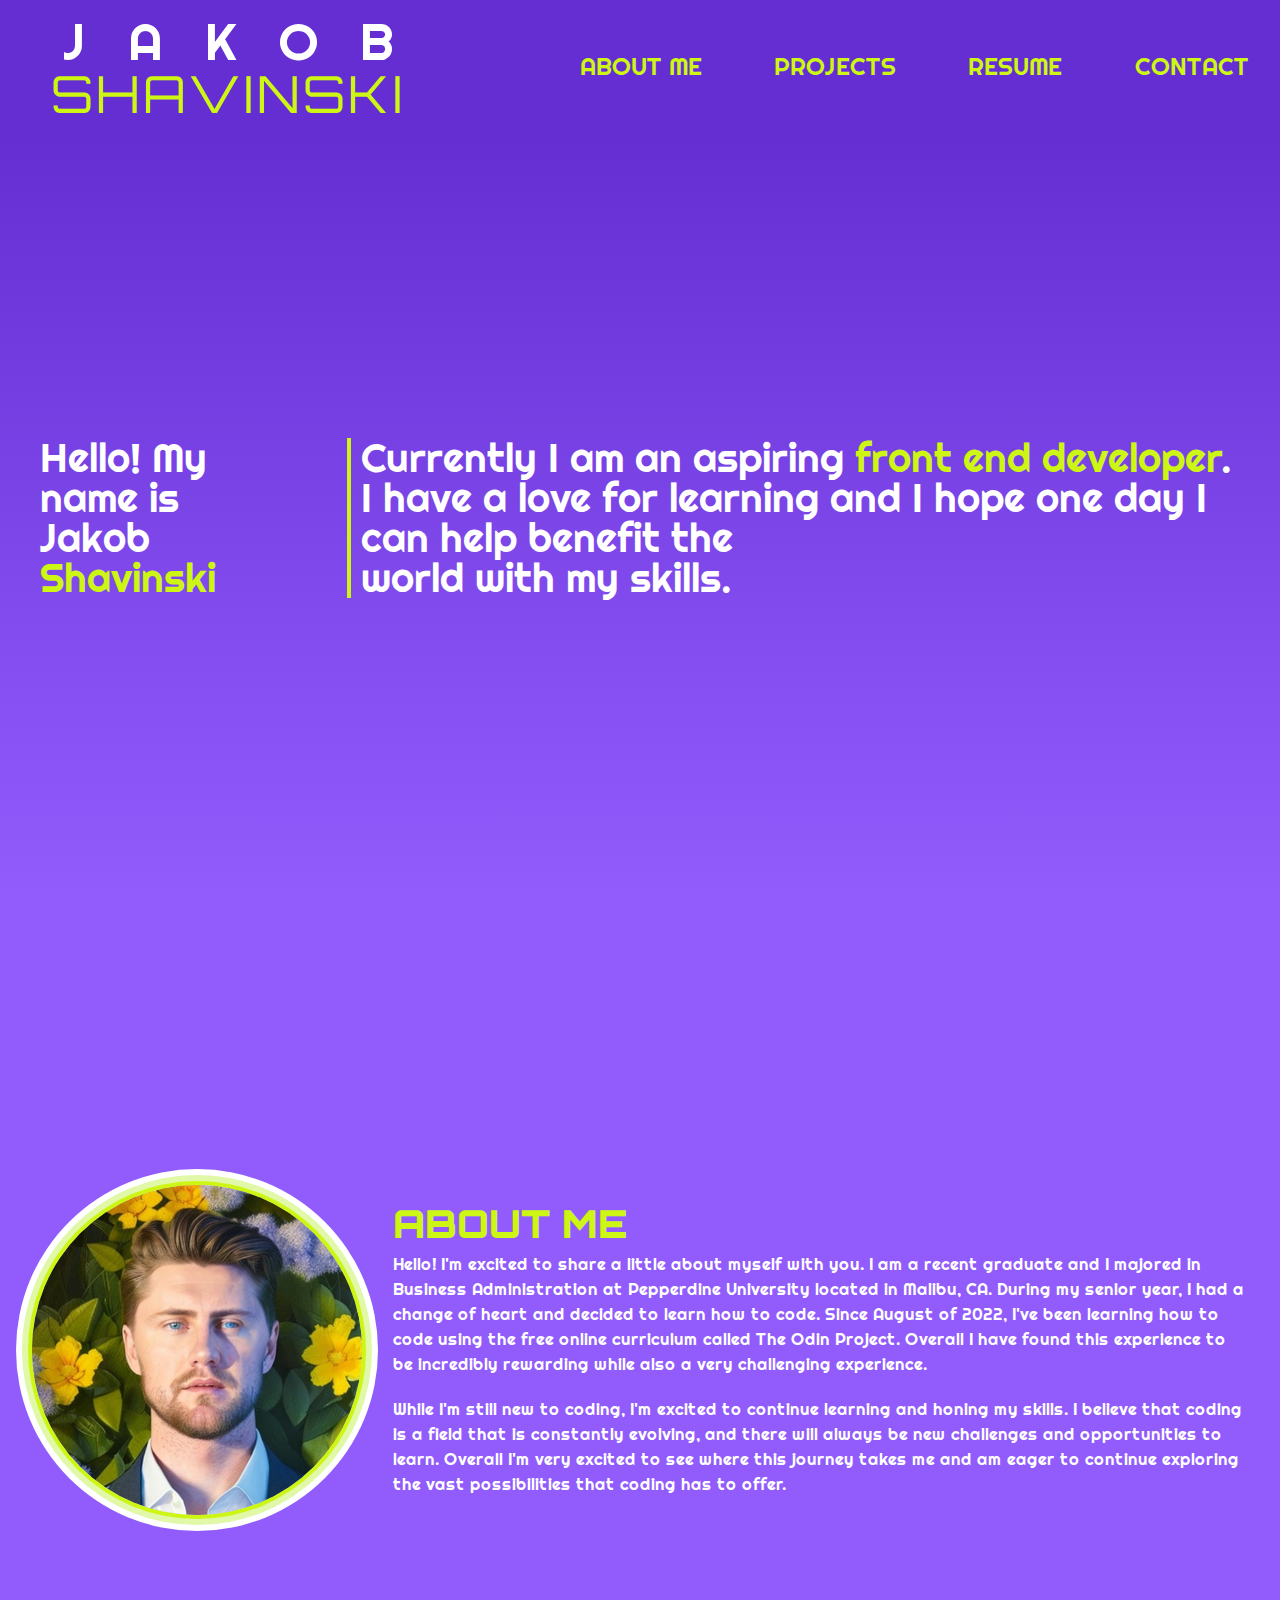
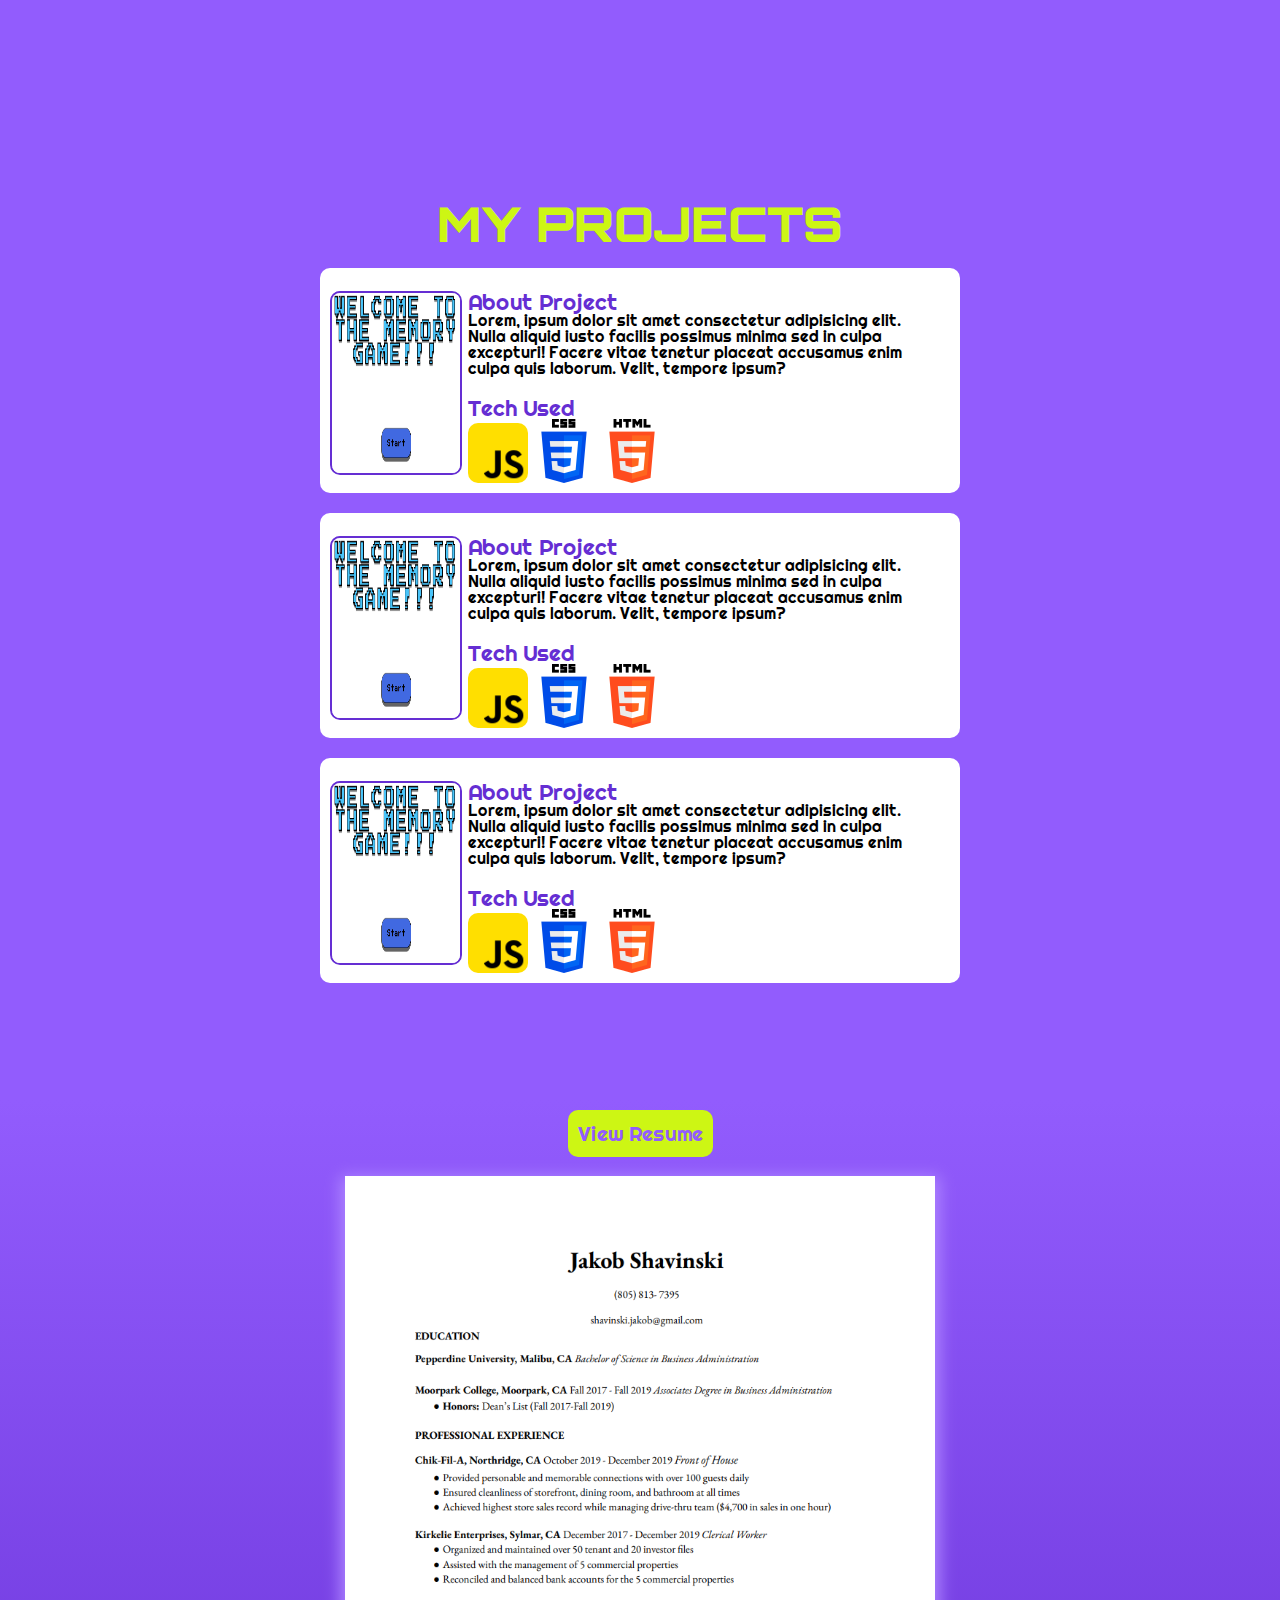
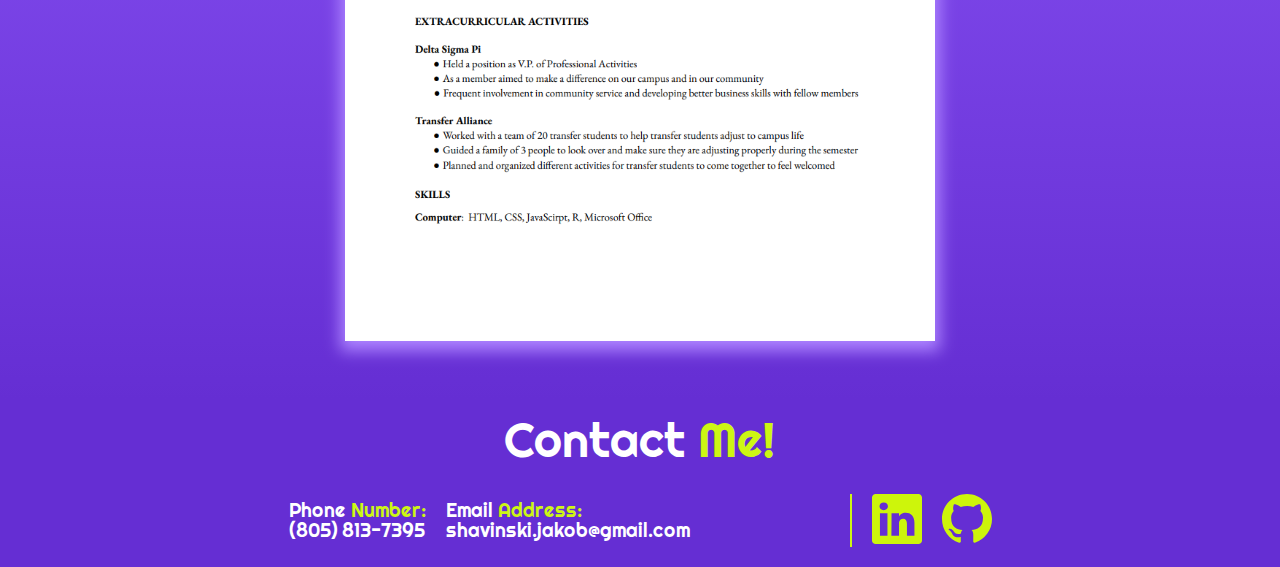
==== commit 7fa4b8aa: "revamping project section" ====
--- a/index.html
+++ b/index.html
@@ -81,28 +81,100 @@
         <div class="project-header">
             <h1>MY PROJECTS</h1>
         </div>
-        
-        <div class="projects-container-top">
-            <div class="project1">
-                <div><a href="https://github.com/shavinski/memory-game" class="button-projects" target="_blank">CODE</a></div>
-                <div><a href="https://shavinski.github.io/memory-game/" class="button-projects" target="_blank">LIVE</a></div>
-            </div>
-
-            <div class="project2">
-                <div><a href="https://github.com/shavinski/meme-generator" class="button-projects" target="_blank">CODE</a></div>
-                <div><a href="https://shavinski.github.io/meme-generator/" class="button-projects" target="_blank">LIVE</a></div>
-            </div>
-        </div>
-    
-        <div class="projects-container-bottom">
-            <div class="project3">
-                <div><a href="https://github.com/shavinski/etch-a-sketch" class="button-projects" target="_blank">CODE</a></div>
-                <div><a href="https://shavinski.github.io/etch-a-sketch/" class="button-projects" target="_blank">LIVE</a></div>
-            </div>
-    
-            <div class="project4">
-                <div><a href="https://github.com/shavinski/calculator" class="button-projects" target="_blank">CODE</a></div>
-                <div><a href="https://shavinski.github.io/calculator/" class="button-projects" target="_blank">LIVE</a></div>
+
+        <div class="project-container">
+            <div class="project-left">
+                <!-- img of project -->
+                <img src="images/project-photos/memorygame-photo.PNG" alt="memory game">
+            </div>
+
+            <div class="project-right">
+                <div class="about-project">
+                    <h1 class="about-project-title">About Project</h1>
+                    <p class="about-project-info">Lorem, ipsum dolor sit amet consectetur adipisicing elit. Nulla aliquid iusto facilis possimus minima sed in culpa excepturi! Facere vitae tenetur placeat accusamus enim culpa quis laborum. Velit, tempore ipsum?</p>
+                </div>
+
+                <div class="tech-used">
+                    <div tech-left>
+                        <h1 class="about-project-title">Tech Used</h1>
+                        <div class="tech-images">
+                            <img class="js" src="images/tech-icons/js-md.png" alt="javascript logo">
+                            <img src="images/tech-icons/css-md.png" alt="">
+                            <img src="images/tech-icons/html-md.png" alt="">
+                        </div>
+                    </div>
+
+                    <div class="tech-right">
+                        <div class="buttons-projects-container">
+                            <div><a href="https://github.com/shavinski/memory-game" class="button-projects" target="_blank">CODE</a></div>
+                            <div><a href="https://shavinski.github.io/memory-game/" class="button-projects" target="_blank">LIVE</a></div>
+                        </div>
+                    </div>
+                </div>
+            </div>
+        </div>
+
+        <div class="project-container">
+            <div class="project-left">
+                <!-- img of project -->
+                <img src="images/project-photos/memorygame-photo.PNG" alt="memory game">
+            </div>
+
+            <div class="project-right">
+                <div class="about-project">
+                    <h1 class="about-project-title">About Project</h1>
+                    <p class="about-project-info">Lorem, ipsum dolor sit amet consectetur adipisicing elit. Nulla aliquid iusto facilis possimus minima sed in culpa excepturi! Facere vitae tenetur placeat accusamus enim culpa quis laborum. Velit, tempore ipsum?</p>
+                </div>
+
+                <div class="tech-used">
+                    <div tech-left>
+                        <h1 class="about-project-title">Tech Used</h1>
+                        <div class="tech-images">
+                            <img class="js" src="images/tech-icons/js-md.png" alt="javascript logo">
+                            <img src="images/tech-icons/css-md.png" alt="">
+                            <img src="images/tech-icons/html-md.png" alt="">
+                        </div>
+                    </div>
+
+                    <div class="tech-right">
+                        <div class="buttons-projects-container">
+                            <div><a href="https://github.com/shavinski/memory-game" class="button-projects" target="_blank">CODE</a></div>
+                            <div><a href="https://shavinski.github.io/memory-game/" class="button-projects" target="_blank">LIVE</a></div>
+                        </div>
+                    </div>
+                </div>
+            </div>
+        </div>
+
+        <div class="project-container">
+            <div class="project-left">
+                <!-- img of project -->
+                <img src="images/project-photos/memorygame-photo.PNG" alt="memory game">
+            </div>
+
+            <div class="project-right">
+                <div class="about-project">
+                    <h1 class="about-project-title">About Project</h1>
+                    <p class="about-project-info">Lorem, ipsum dolor sit amet consectetur adipisicing elit. Nulla aliquid iusto facilis possimus minima sed in culpa excepturi! Facere vitae tenetur placeat accusamus enim culpa quis laborum. Velit, tempore ipsum?</p>
+                </div>
+
+                <div class="tech-used">
+                    <div tech-left>
+                        <h1 class="about-project-title">Tech Used</h1>
+                        <div class="tech-images">
+                            <img class="js" src="images/tech-icons/js-md.png" alt="javascript logo">
+                            <img src="images/tech-icons/css-md.png" alt="">
+                            <img src="images/tech-icons/html-md.png" alt="">
+                        </div>
+                    </div>
+
+                    <div class="tech-right">
+                        <div class="buttons-projects-container">
+                            <div><a href="https://github.com/shavinski/memory-game" class="button-projects" target="_blank">CODE</a></div>
+                            <div><a href="https://shavinski.github.io/memory-game/" class="button-projects" target="_blank">LIVE</a></div>
+                        </div>
+                    </div>
+                </div>
             </div>
         </div>
 
--- a/style.css
+++ b/style.css
@@ -255,8 +255,55 @@
     display: flex;
     flex-direction: column;
     align-items: center;
-    /* gap: 1em; */
-}
+    gap: 20px;
+}
+
+.project-container {
+  background-color: var(--white);
+  width: 50vw;
+  height: 25vh;  
+  display: flex;
+  align-items: center;
+  border-radius: 10px;
+}
+
+.project-left {
+  height: 80%;
+  width: 20%;
+  background-color: var(--purple-white);
+  border-radius: 10px;
+  margin: 10px;
+}
+
+.project-left img {
+  height: 100%;
+  width: 100%;
+  border: 2px solid var(--purple-main);
+  border-radius: 10px;
+}
+
+.project-right {
+  display: flex;
+  flex-direction: column;
+  gap: 20px;
+  height: 80%;
+  width: 70%;
+  font-family: righteous;
+}
+
+.about-project-title {
+  font-size: 1.4em;
+  color: var(--purple-main);
+}
+
+.js {
+  border-radius: 10px;
+  height: 60px;
+  width: 60px;
+}
+
+
+
 
 .projects-container-top, .projects-container-bottom {
     display: flex;
@@ -423,12 +470,12 @@
 }
 
 .linkedin, .github {
-    transition: .8s;
+    transition: .3s ease-out;
 }
 
 .linkedin:hover, .github:hover {
-    transform: scale(.80);
-    transition: .8s;
+    transform: scale(.95);
+    transition: .3s ease-in;
 }
 
 .contact-heading {
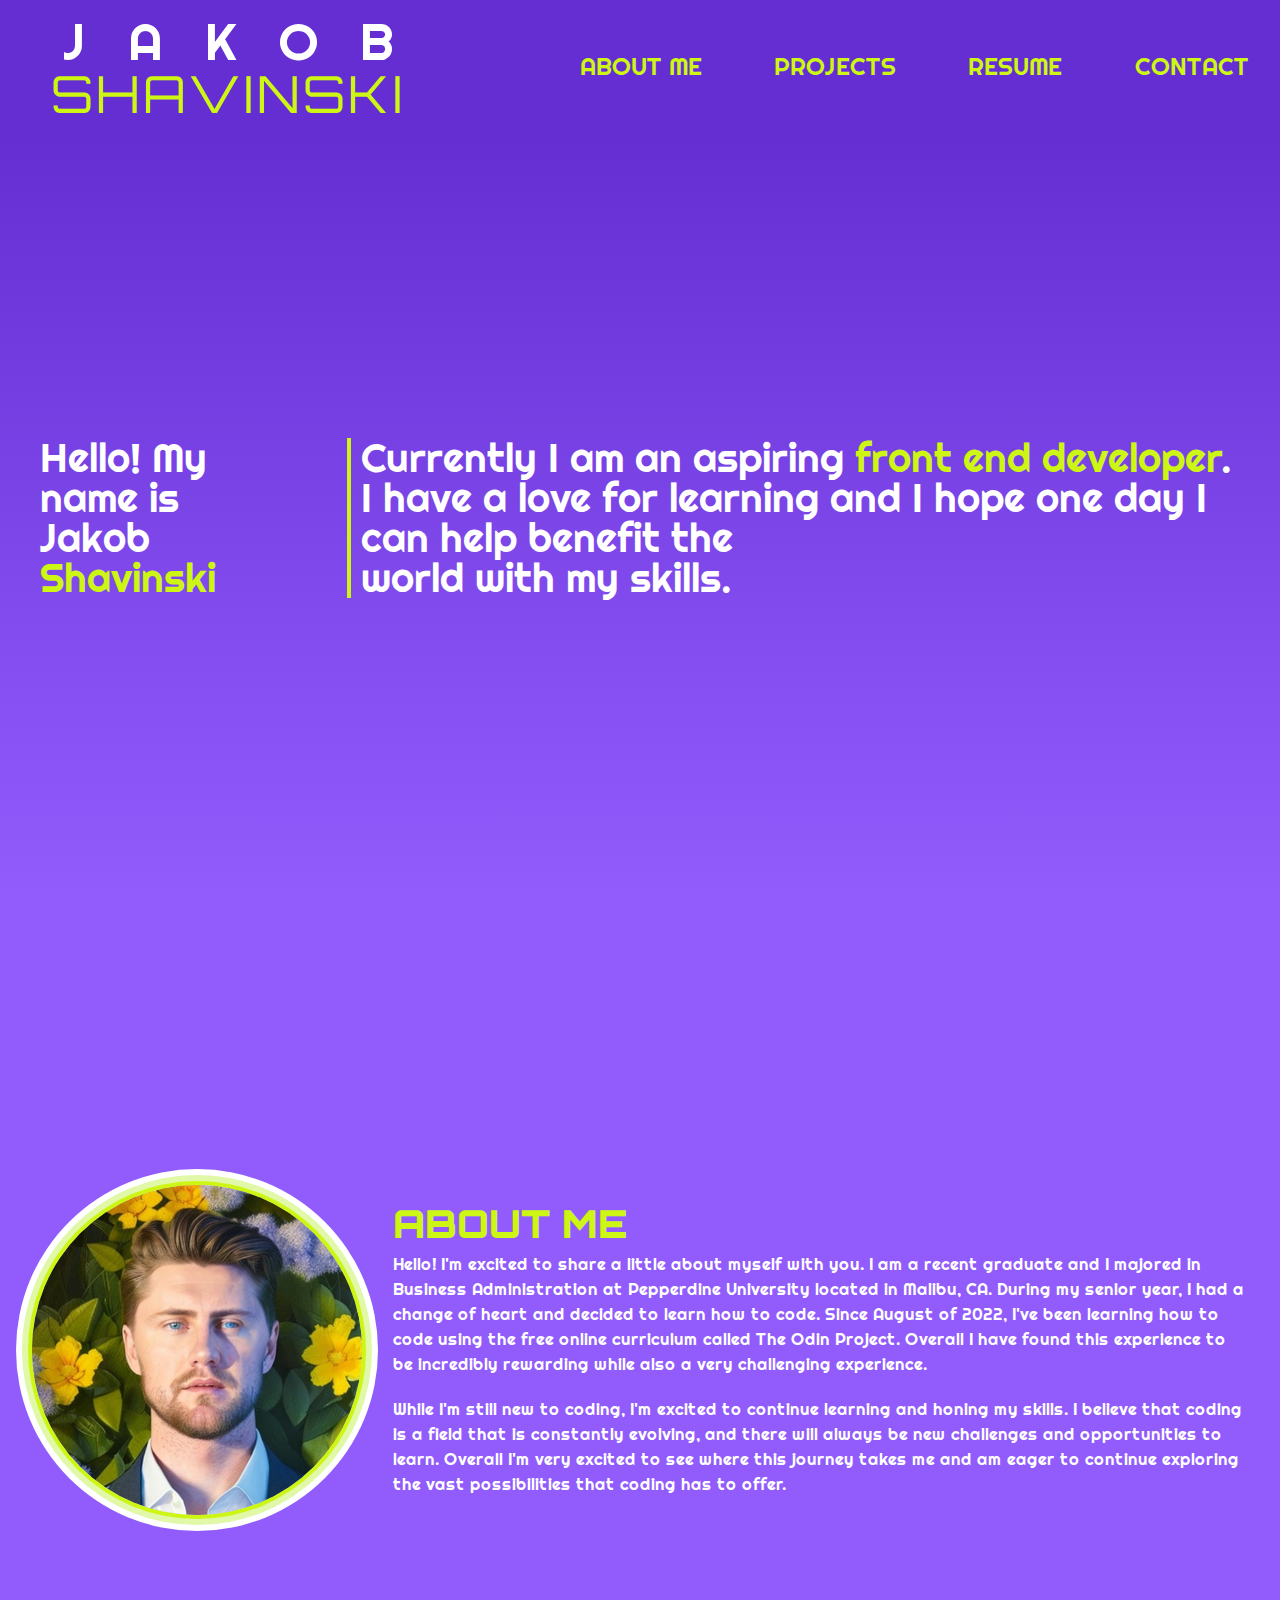
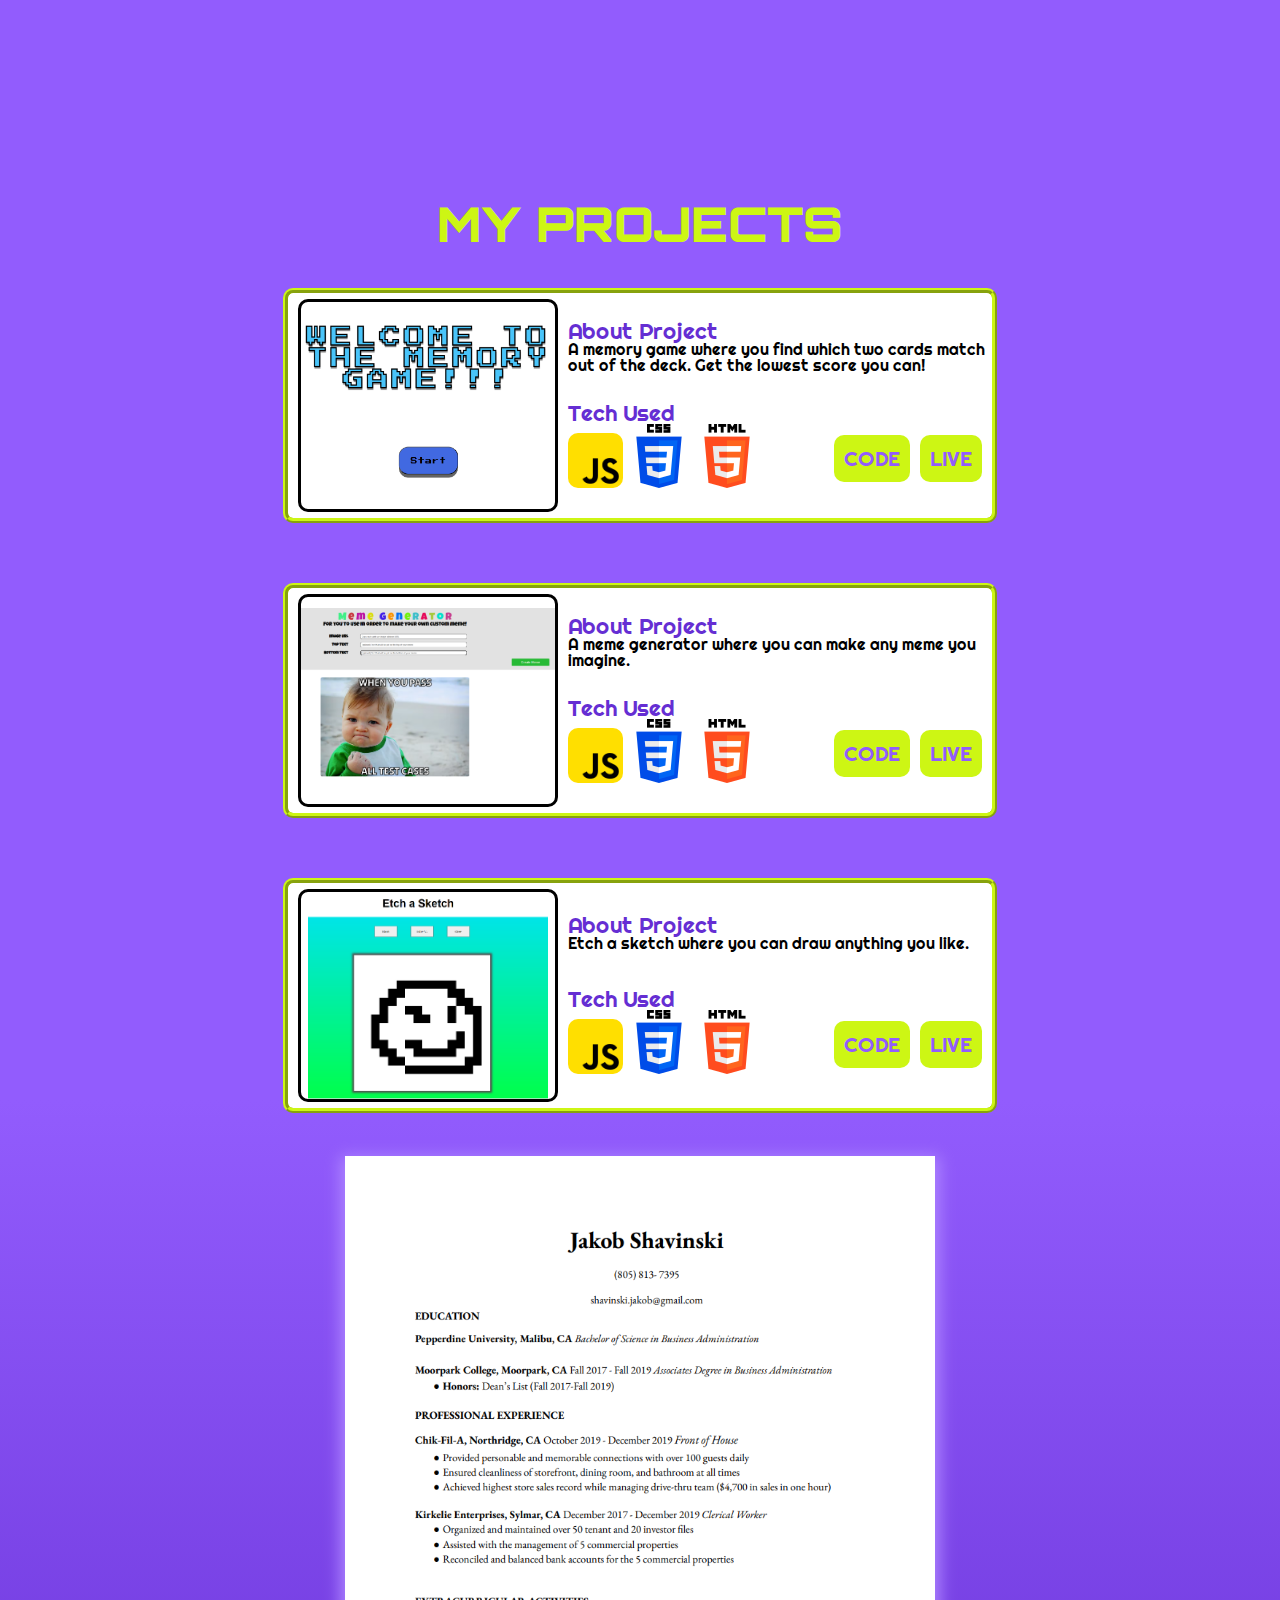
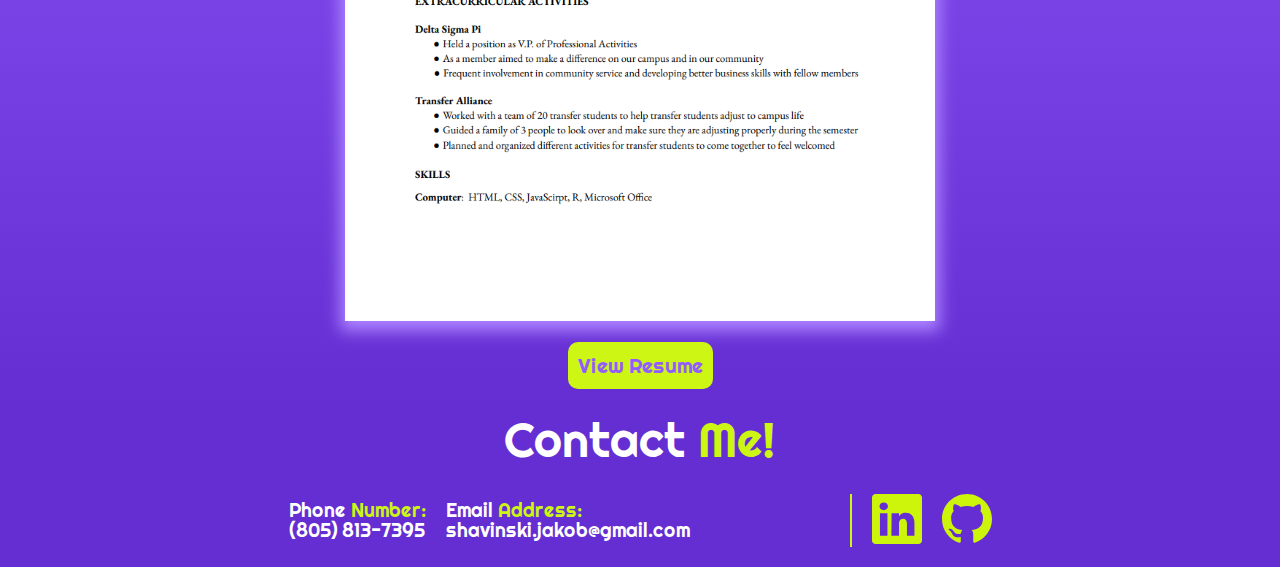
==== commit 7e2fa3bc: "revamped project section" ====
--- a/index.html
+++ b/index.html
@@ -83,19 +83,18 @@
         </div>
 
         <div class="project-container">
-            <div class="project-left">
-                <!-- img of project -->
-                <img src="images/project-photos/memorygame-photo.PNG" alt="memory game">
+            <div class="project-left project1">
+                <!-- <img src="images/project-photos/memorygame-photo.PNG" alt="memory game"> -->
             </div>
 
             <div class="project-right">
                 <div class="about-project">
                     <h1 class="about-project-title">About Project</h1>
-                    <p class="about-project-info">Lorem, ipsum dolor sit amet consectetur adipisicing elit. Nulla aliquid iusto facilis possimus minima sed in culpa excepturi! Facere vitae tenetur placeat accusamus enim culpa quis laborum. Velit, tempore ipsum?</p>
+                    <p class="about-project-info">A memory game where you find which two cards match out of the deck. Get the lowest score you can!</p>
                 </div>
 
                 <div class="tech-used">
-                    <div tech-left>
+                    <div class = "tech-left">
                         <h1 class="about-project-title">Tech Used</h1>
                         <div class="tech-images">
                             <img class="js" src="images/tech-icons/js-md.png" alt="javascript logo">
@@ -115,19 +114,18 @@
         </div>
 
         <div class="project-container">
-            <div class="project-left">
-                <!-- img of project -->
-                <img src="images/project-photos/memorygame-photo.PNG" alt="memory game">
+            <div class="project-left project2">
+                
             </div>
 
             <div class="project-right">
                 <div class="about-project">
                     <h1 class="about-project-title">About Project</h1>
-                    <p class="about-project-info">Lorem, ipsum dolor sit amet consectetur adipisicing elit. Nulla aliquid iusto facilis possimus minima sed in culpa excepturi! Facere vitae tenetur placeat accusamus enim culpa quis laborum. Velit, tempore ipsum?</p>
+                    <p class="about-project-info">A meme generator where you can make any meme you imagine.</p>
                 </div>
 
                 <div class="tech-used">
-                    <div tech-left>
+                    <div class = "tech-left">
                         <h1 class="about-project-title">Tech Used</h1>
                         <div class="tech-images">
                             <img class="js" src="images/tech-icons/js-md.png" alt="javascript logo">
@@ -138,8 +136,8 @@
 
                     <div class="tech-right">
                         <div class="buttons-projects-container">
-                            <div><a href="https://github.com/shavinski/memory-game" class="button-projects" target="_blank">CODE</a></div>
-                            <div><a href="https://shavinski.github.io/memory-game/" class="button-projects" target="_blank">LIVE</a></div>
+                            <div><a href="https://github.com/shavinski/meme-generator" class="button-projects" target="_blank">CODE</a></div>
+                            <div><a href="https://shavinski.github.io/meme-generator/" class="button-projects" target="_blank">LIVE</a></div>
                         </div>
                     </div>
                 </div>
@@ -147,19 +145,18 @@
         </div>
 
         <div class="project-container">
-            <div class="project-left">
-                <!-- img of project -->
-                <img src="images/project-photos/memorygame-photo.PNG" alt="memory game">
+            <div class="project-left project3">
+            
             </div>
 
             <div class="project-right">
                 <div class="about-project">
                     <h1 class="about-project-title">About Project</h1>
-                    <p class="about-project-info">Lorem, ipsum dolor sit amet consectetur adipisicing elit. Nulla aliquid iusto facilis possimus minima sed in culpa excepturi! Facere vitae tenetur placeat accusamus enim culpa quis laborum. Velit, tempore ipsum?</p>
+                    <p class="about-project-info">Etch a sketch where you can draw anything you like. </p>
                 </div>
 
                 <div class="tech-used">
-                    <div tech-left>
+                    <div class = "tech-left">
                         <h1 class="about-project-title">Tech Used</h1>
                         <div class="tech-images">
                             <img class="js" src="images/tech-icons/js-md.png" alt="javascript logo">
@@ -170,8 +167,8 @@
 
                     <div class="tech-right">
                         <div class="buttons-projects-container">
-                            <div><a href="https://github.com/shavinski/memory-game" class="button-projects" target="_blank">CODE</a></div>
-                            <div><a href="https://shavinski.github.io/memory-game/" class="button-projects" target="_blank">LIVE</a></div>
+                            <div><a href="https://github.com/shavinski/etch-a-sketch" class="button-projects" target="_blank">CODE</a></div>
+                            <div><a href="https://shavinski.github.io/etch-a-sketch/" class="button-projects" target="_blank">LIVE</a></div>
                         </div>
                     </div>
                 </div>
--- a/style.css
+++ b/style.css
@@ -259,8 +259,10 @@
 }
 
 .project-container {
+  margin: 20px 0;
+  border: 5px ridge var(--yellow-accent);
   background-color: var(--white);
-  width: 50vw;
+  width: 55vw;
   height: 25vh;  
   display: flex;
   align-items: center;
@@ -268,23 +270,40 @@
 }
 
 .project-left {
-  height: 80%;
-  width: 20%;
-  background-color: var(--purple-white);
+  margin: 10px;
+  height: 23vh;
+  width: 23vw;
   border-radius: 10px;
-  margin: 10px;
-}
-
-.project-left img {
-  height: 100%;
-  width: 100%;
-  border: 2px solid var(--purple-main);
-  border-radius: 10px;
+}
+
+.project1 {
+  background-image: url(images/project-photos/memorygame-photo.PNG);
+  background-size: contain;
+  border: 3px solid black;
+  background-position: center;
+  background-repeat: no-repeat;
+}
+
+.project2 {
+  background-image: url(images/project-photos/meme-photo.PNG);
+  background-size: contain;
+  border: 3px solid black;
+  background-position: center;
+  background-repeat: no-repeat;
+}
+
+.project3 {
+  background-image: url(images/project-photos/etch-photo.PNG);
+  background-size: contain;
+  border: 3px solid black;
+  background-position: center;
+  background-repeat: no-repeat;
 }
 
 .project-right {
   display: flex;
   flex-direction: column;
+  justify-content: space-around;
   gap: 20px;
   height: 80%;
   width: 70%;
@@ -298,40 +317,25 @@
 
 .js {
   border-radius: 10px;
-  height: 60px;
-  width: 60px;
-}
-
-
-
-
-.projects-container-top, .projects-container-bottom {
-    display: flex;
-    flex-direction: row;
-    justify-content: space-around;
-    flex-wrap: wrap;
-    margin-top: 3em;
-    gap: 2em;
-}
-
-.project1, .project2, .project3, .project4 {
-    display: flex;
-    justify-content: center;
-    align-items: center;
-    gap: 10px;
-    width: 25vw;
-    height: 35vh;
-    background-color: var(--white);
-    border: 1px solid black;
-    border-radius: 15px;
-    background-size:contain;
-    background-repeat: no-repeat;
-    background-position: center;
-    transition: .5s;
+  height: 55px;
+  width: 55px;
+}
+
+.tech-used {
+  display: flex;
+  flex-direction: row;
+  justify-content: space-between;
+}
+
+.buttons-projects-container {
+  display: flex;
+  align-items: flex-end;
+  margin-top: 30%;
+  margin-right: 10px;
+  gap: 10px;
 }
 
 .button-projects {
-    display: none;
     background-color: var(--yellow-accent);
     color: var(--purple-secondary);
     padding: 10px;
@@ -341,48 +345,21 @@
     text-decoration: none;
     text-align: center;
     width: 100px;
-    transition: .8s;
-}
-
-.project1:hover, .project2:hover, .project3:hover, .project4:hover {
-    cursor: pointer;
-    transform: scale(1.02);
-    transition: 1s;
-    box-shadow: inset 0 0 0 1000px rgba(0, 0, 0, 0.2);
+    transition: .5s ease-out;
 }
 
 .button-projects:hover {
-    background-color: var(--purple-main);
-    color: white;
-    cursor: pointer;
-}
-
-.project1:hover .button-projects, .project2:hover .button-projects, .project3:hover .button-projects, .project4:hover .button-projects {
-    display: inline-block;
-    transition: 1s;
-}
-
-.project1 {
-    background-image: url(images/project-photos/memorygame-photo.PNG);
-}
-
-.project2{
-    background-image: url(images/project-photos/meme-photo.PNG);
-}
-
-.project3 {
-    background-image: url(images/project-photos/etch-photo.PNG);
-}
-
-.project4 {
-    background-image: url(images/project-photos/calculator=photo.PNG);
+  background-color: var(--purple-secondary);
+  color: var(--yellow-accent);
+  transition: .5s ease-in;
+
 }
 
 #resume {
     height: 100vh;
     background-image:linear-gradient(var(--purple-secondary) ,var(--purple-main));
     display: flex;
-    flex-direction: column-reverse;
+    flex-direction: column;
     align-items: center;
     justify-content: center;
 }
@@ -407,8 +384,8 @@
 }
 
 .button:hover {
-    background-color: var(--purple-main);
-    color: white;
+    background-color: var(--purple-secondary);
+    color: var(--yellow-accent);
     cursor: pointer;
 }
 
@@ -495,11 +472,6 @@
     .right-personal {
       font-size: .8rem;
     }
-
-    .project1, .project2, .project3, .project4 {
-        height: 30vh;
-        width: 35vw;
-      }
   
     .button-projects {
       width:100px;
@@ -509,10 +481,16 @@
   }
 
 @media all and (max-width: 1201px)  {
+
+  .navbar.active {
+    position: fixed;
+    width: 100vw;
+  }
+
   .nav-menu {
     position: fixed;
     left: -200%;
-    top: 12vh;
+    top: 13vh;
     gap: 0;
     flex-direction: column;
     background-color: var(--purple-main);
@@ -565,15 +543,23 @@
     align-items: center;
   }
 
-  .project1, .project2, .project3, .project4 {
-    height: 30vh;
-    width: 30vw;
-  }
-
-  .button-projects {
-    width:100px;
+  .project-right img {
+    height: 45px;
+    width: 45px;
+  }
+
+  .project-container {
+    width: 60vw;
+  }
+
+  .buttons-projects-container a {
+    font-size: 1em;
+  }
+
+  /* .button-projects {
+    width:80px;
     height: 20px;
-  }
+  } */
 
 }
 
@@ -591,16 +577,10 @@
         width:80px;
         height: 20px;
       }
-
-      .projects-container-top, .projects-container-bottom {
-        /* flex-direction: column; */
-      }
-
-      .project1, .project2, .project3, .project4 {
-        height: 30vh;
-        width: 35vw;
-      }
-
+      .project-container {
+        width: 75vw;
+      }
+  
       #resume-photo {
         height: 70vh;
         width: 65vw;
@@ -626,23 +606,34 @@
         margin: 20px;
       }
     
+      .project-container {
+        width: 85vw;
+      }
+
+      .project1, .project2, .project3 {
+        height: 15vh;
+        width: 20vw;
+      }
+
+      .tech-left img {
+        width: 35px;
+        height: 35px;
+      }
+
+      .buttons-projects-container {
+        margin-top: 30%;
+      }
+
+      .buttons-projects-container a{
+        font-size: .7em;
+        margin-top: 14%;
+      }
+
+
       .button-projects {
-        width:70px;
-        height: 20px;
-      }
-
-      .projects-container-top, .projects-container-bottom {
-        flex-direction: column;
-      }
-
-      .project1, .project2, .project3, .project4 {
-        height: 15vh;
-        width: 70vw;
-      }
-
-      .button-projects {
-        width: 60px;
-        height: 20px;
+        width: 50px;
+        height: 10px;
+        font-size: .8em;
       }
 
       #resume-photo {
@@ -704,15 +695,27 @@
         font-size: 1.2em;
       }
 
-      .projects-container-top, .projects-container-bottom {
-        flex-direction: column;
-      }
-
-      .project1, .project2, .project3, .project4 {
-        height: 15vh;
-        width: 65vw;
-      }
-
+      .buttons-projects-container a {
+        font-size: .7em;
+      }
+
+      .buttons-projects-container {
+        margin-top: 10%;
+    }
+
+      .about-project-title {
+        font-size: 1em;
+      }
+
+      .about-project-info {
+        font-size: .8em;
+      }
+
+      .tech-left img {
+        width: 25px;
+        height: 25px;
+      }
+  
       #resume-photo {
         display: none;
       }
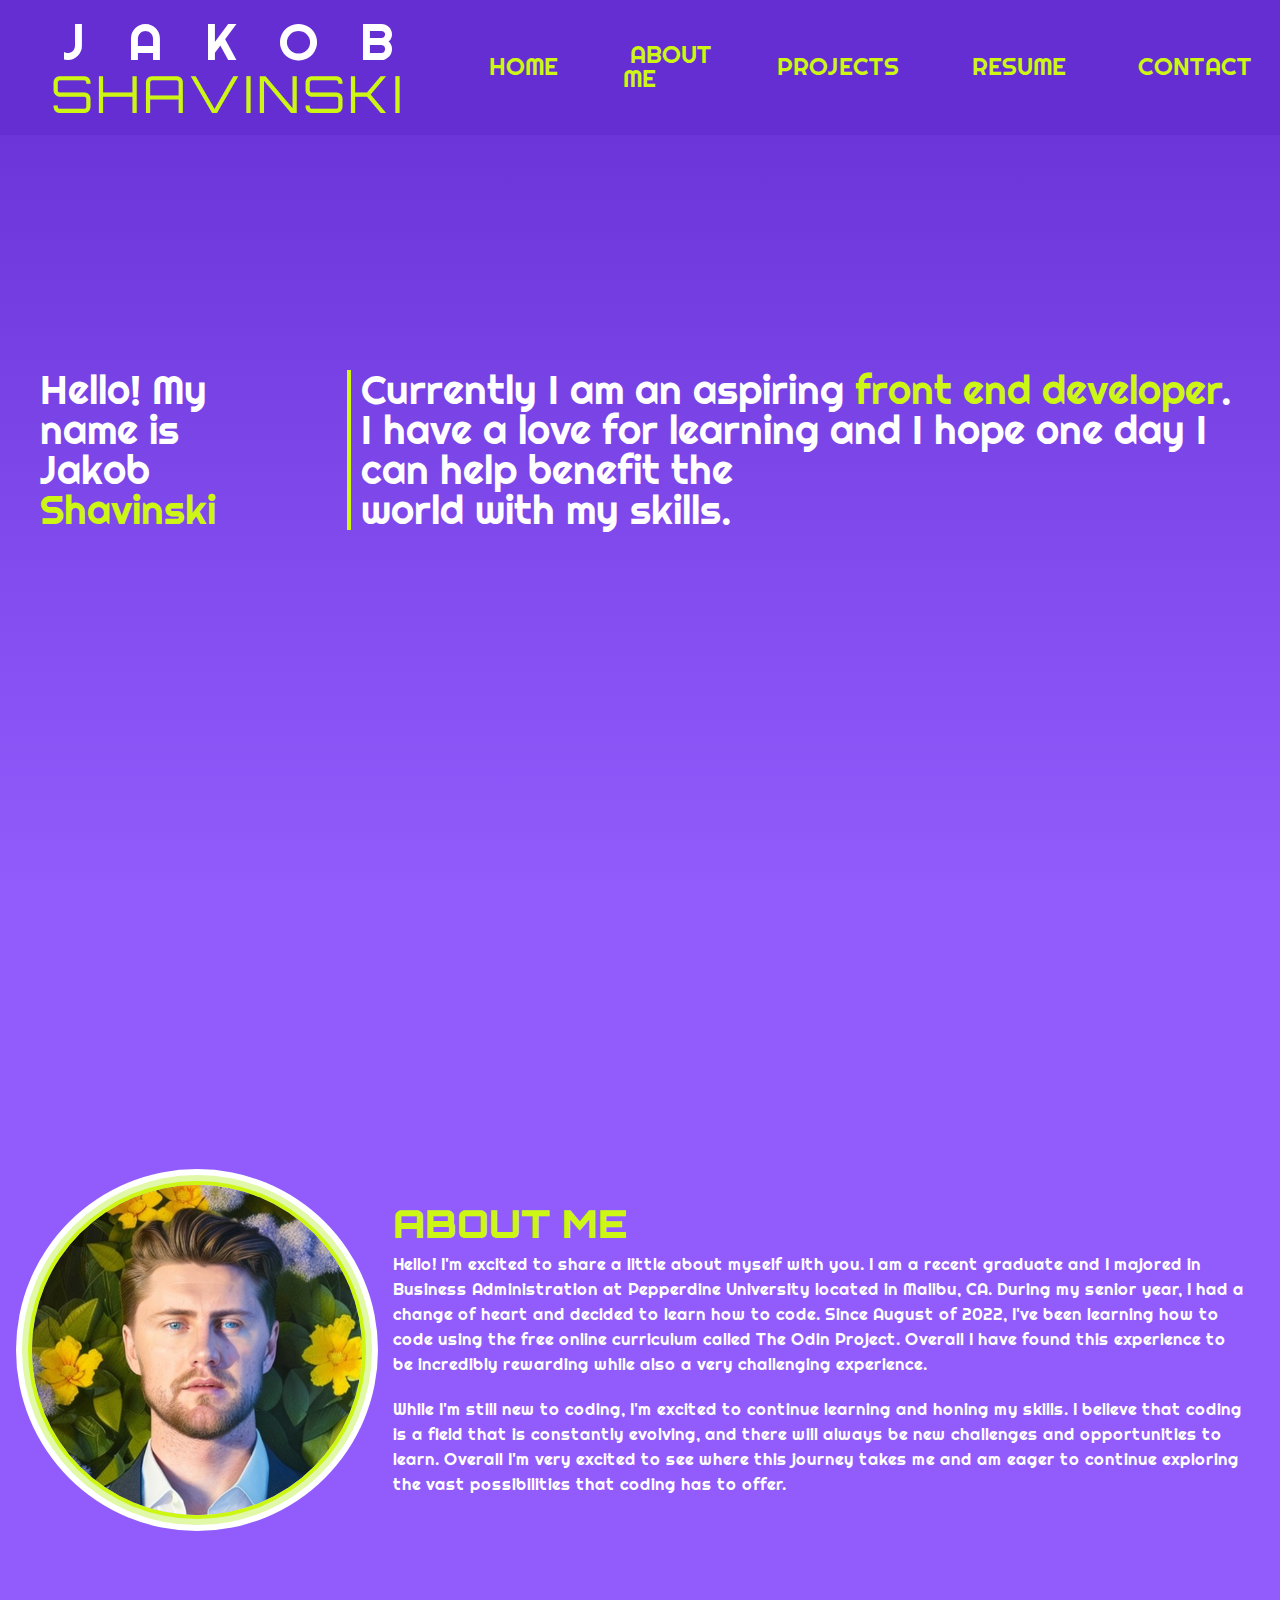
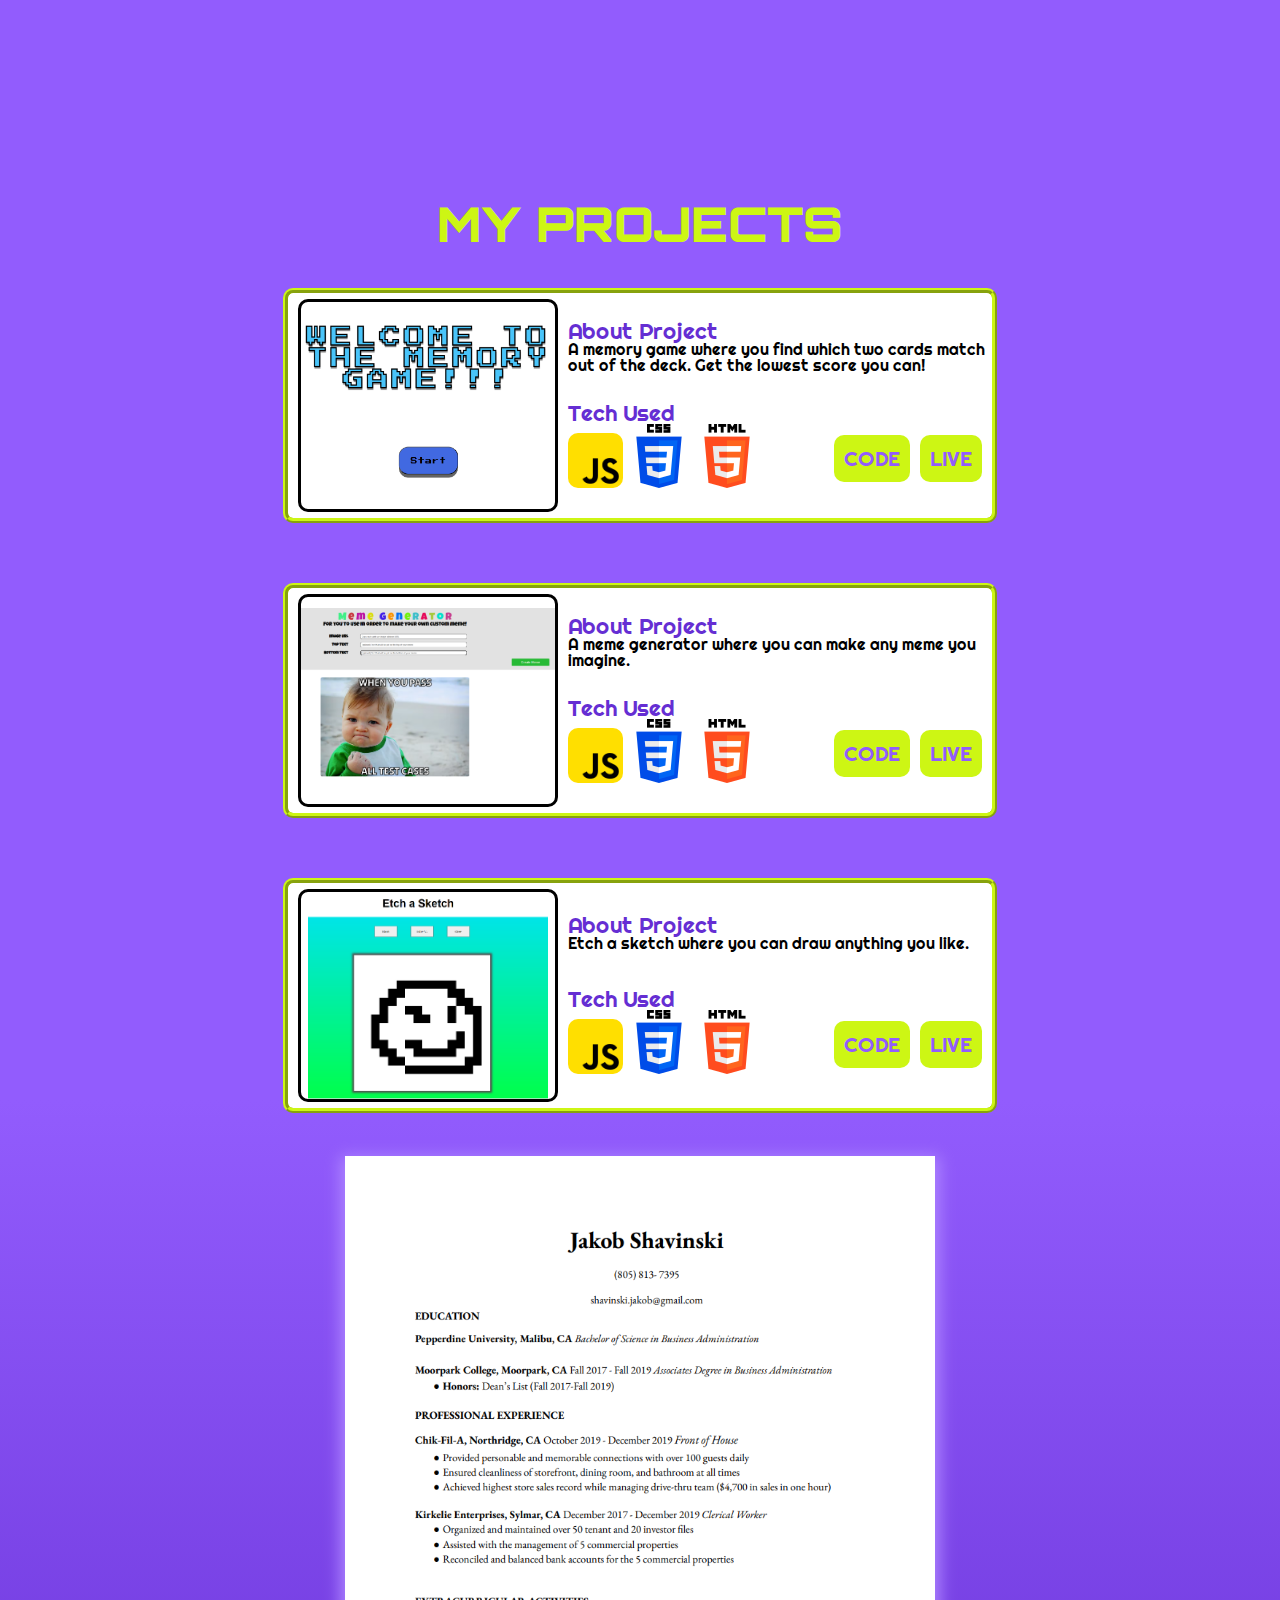
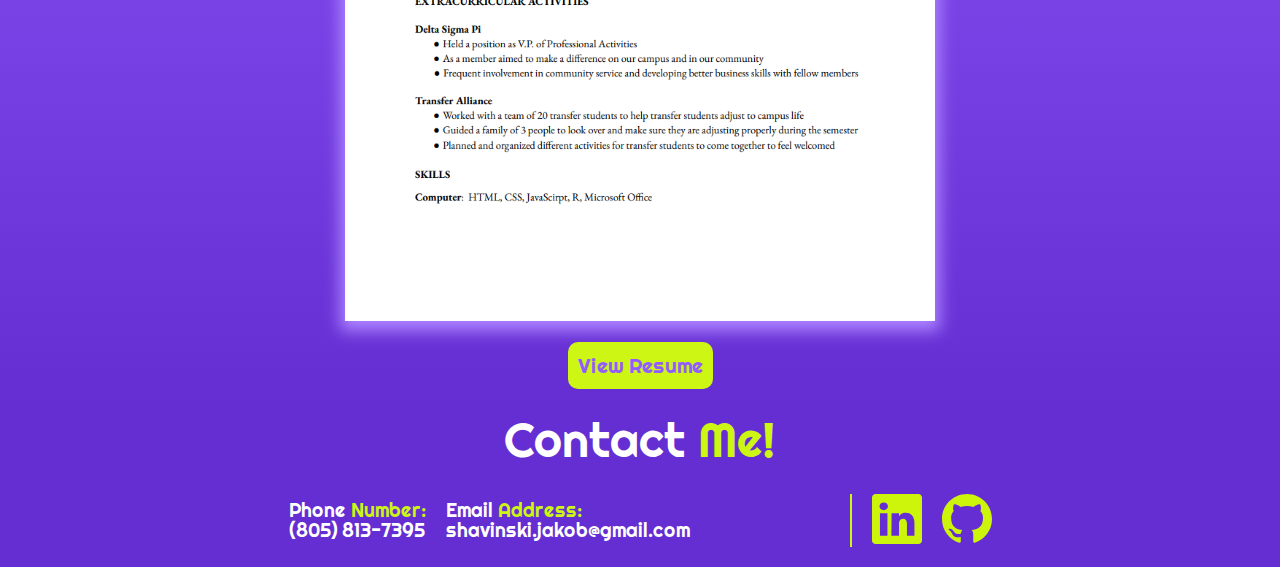
==== commit c16b4e6d: "experimented with fixed navbar" ====
--- a/index.html
+++ b/index.html
@@ -11,9 +11,8 @@
 
 <body>
 
-    <header>
+    <header id="header">
         <nav class="navbar">
-            <!-- <div class="navbar"> -->
                 <div class="name">
                     <div class="first-name"> 
                         <span class="jakob">J</span>
@@ -27,6 +26,7 @@
 
                 
                 <ul class="nav-menu">
+                    <li class="nav-item"><a href="#header" class="nav-link">HOME</a></li>
                     <li class="nav-item"><a href="#about" class="nav-link">ABOUT ME</a></li>
                     <li class="nav-item"><a href="#projects" class="nav-link">PROJECTS</a></li>
                     <li class="nav-item"><a href="#resume" class="nav-link">RESUME</a></li>
@@ -39,7 +39,6 @@
                     <span class="bar"></span>
                 </div>
 
-            <!-- </div> -->
         </nav>
     </header>
 
@@ -58,7 +57,7 @@
 
     <section id="about">
         <div class="left-photo">
-            <!-- <img src="images/6423e2ffc61c5817ddad6270-DeepAgency.png" alt=""> -->
+            
         </div>
 
         <div class="right-personal">
@@ -84,7 +83,7 @@
 
         <div class="project-container">
             <div class="project-left project1">
-                <!-- <img src="images/project-photos/memorygame-photo.PNG" alt="memory game"> -->
+               
             </div>
 
             <div class="project-right">
--- a/style.css
+++ b/style.css
@@ -43,10 +43,6 @@
 }
 
 :root {
-    --navy:#0f2542;
-    --lightnavy:#194072;
-    --blue: #7dc4e7;
-    --lightblue: #3be6ec;
     --grey: #62605b;
     --darkgrey:#2d2b2b;
     --white: #ffffff;
@@ -82,7 +78,9 @@
 }
 
 .navbar {
+    width: 100vw;
     height: 15vh;
+    position: fixed;
     display: flex;
     justify-content: space-between;
     align-items: center;
@@ -170,9 +168,8 @@
 }
 
 #home {
-    /* background-color: var(--purple-main); */
     background-image: linear-gradient(var(--purple-main), var(--purple-secondary));
-    height: 85vh;
+    height: 100vh;
     display: flex;
     justify-content: space-evenly;
     align-items: center;
@@ -247,7 +244,6 @@
     line-height: 1.5em;
     color: white;
 }
-
 
 #projects {
     height: 100vh;
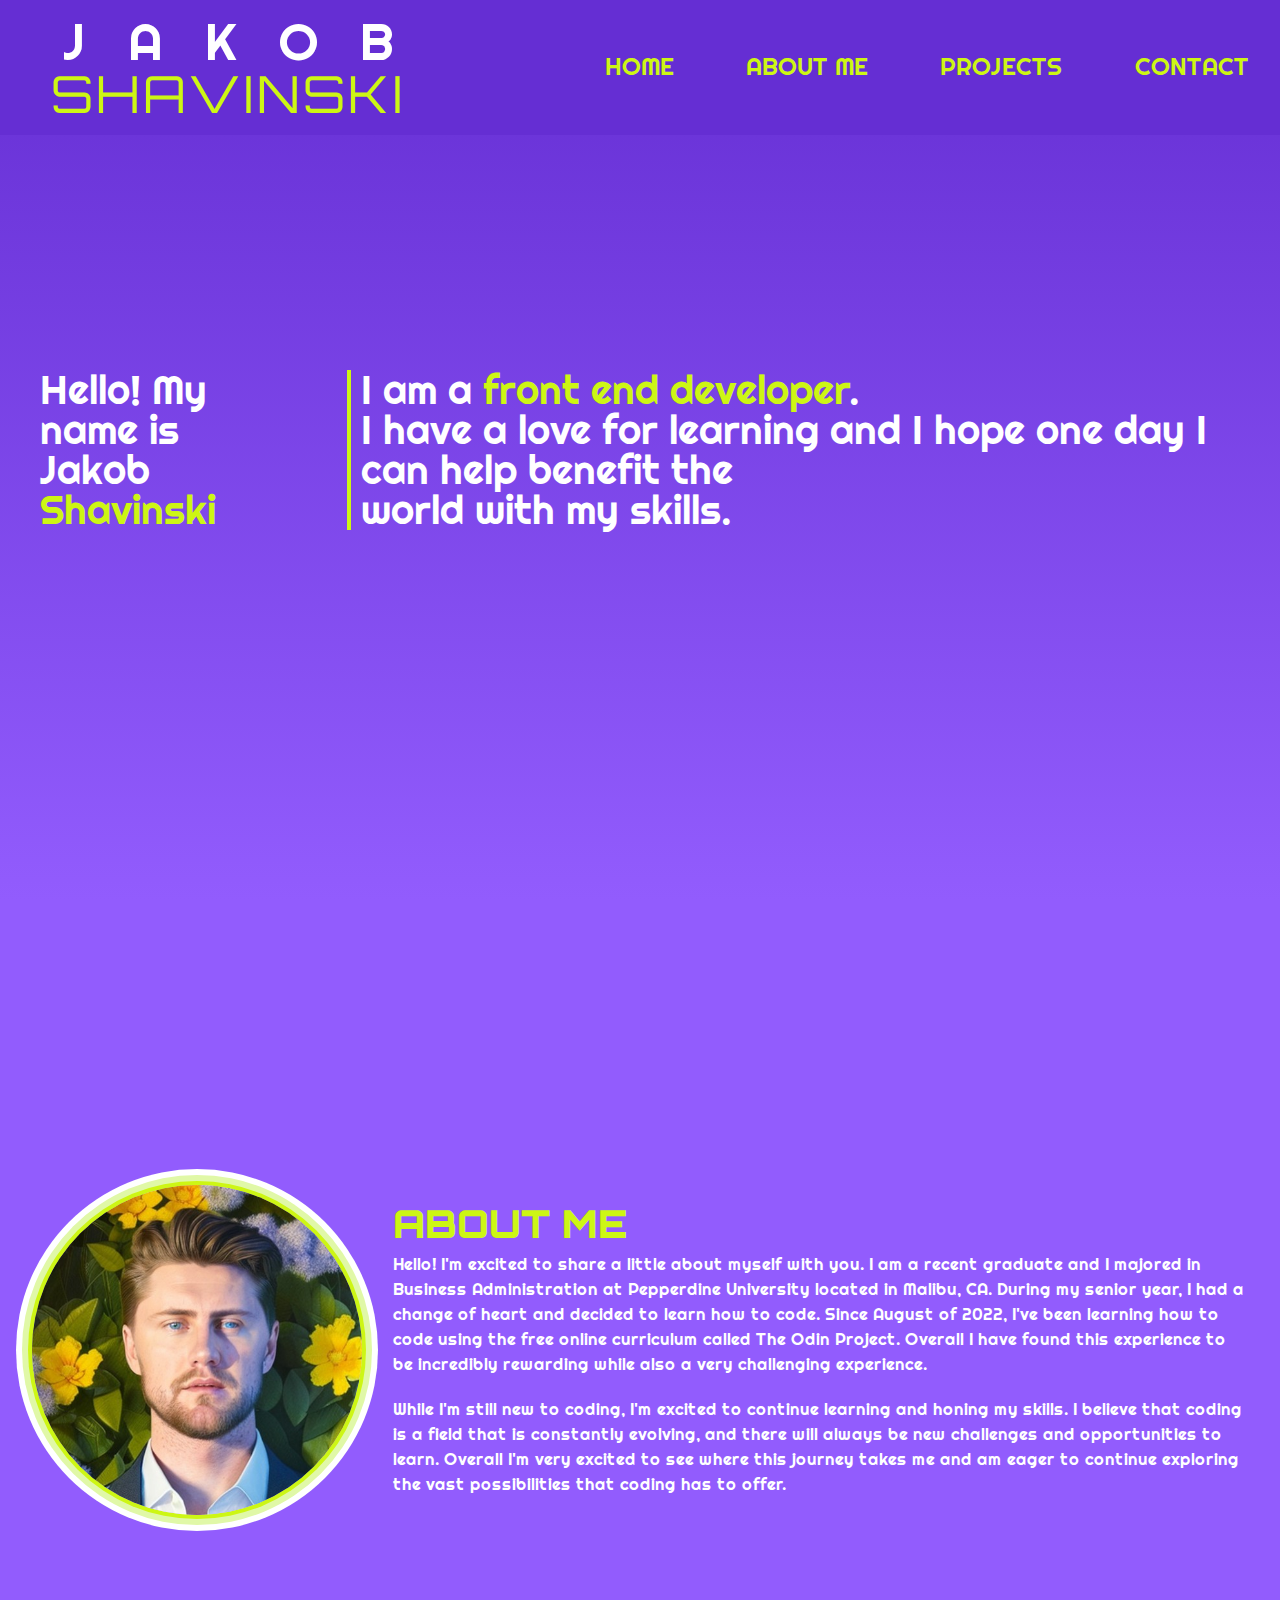
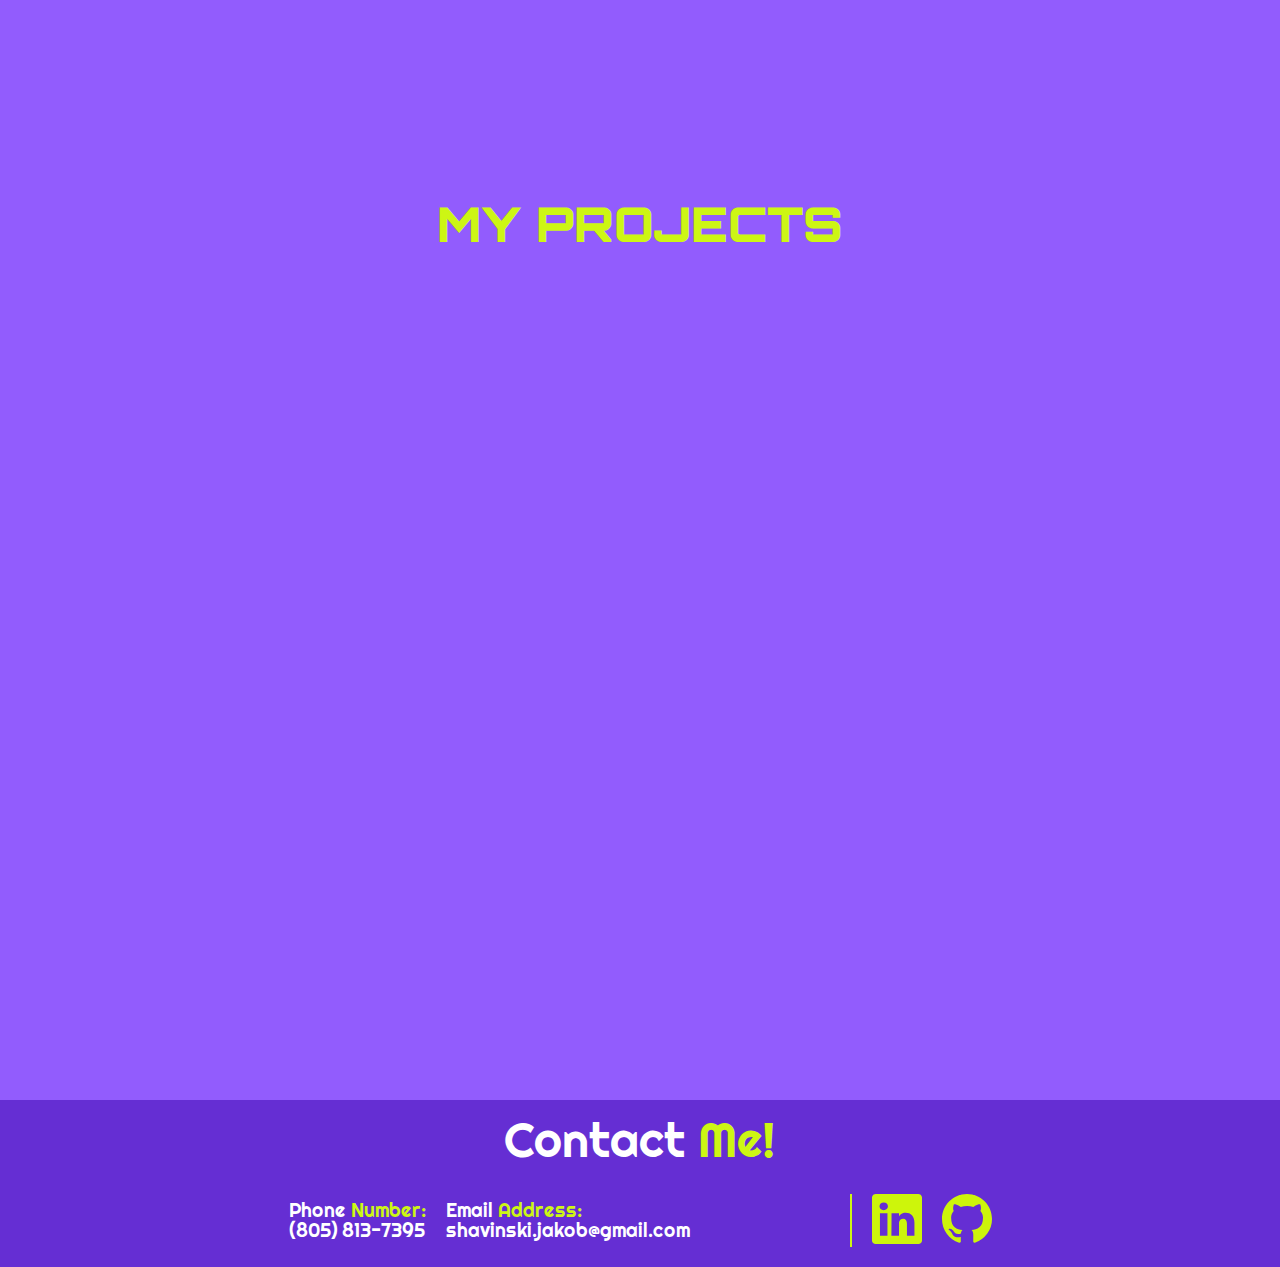
==== commit f1536168: "Refactor portfolio" ====
--- a/index.html
+++ b/index.html
@@ -29,7 +29,6 @@
                     <li class="nav-item"><a href="#header" class="nav-link">HOME</a></li>
                     <li class="nav-item"><a href="#about" class="nav-link">ABOUT ME</a></li>
                     <li class="nav-item"><a href="#projects" class="nav-link">PROJECTS</a></li>
-                    <li class="nav-item"><a href="#resume" class="nav-link">RESUME</a></li>
                     <li class="nav-item"><a href="#contact" class="nav-link">CONTACT</a></li>
                 </ul>
 
@@ -49,7 +48,7 @@
         </div>
 
         <div class="home-right"> 
-            <p>Currently I am an aspiring <span class="developer-text">front end developer</span>. <br>
+            <p>I am a <span class="developer-text">front end developer</span>. <br>
                 I have a love for learning and I hope one day I can help benefit the <br>
                 world with my skills.<br></p>
         </div>
@@ -76,112 +75,10 @@
         </div>
     </section>
 
+    <!-------------------------- PROJECTS SECTION ---------------------------->
     <section id="projects">
         <div class="project-header">
             <h1>MY PROJECTS</h1>
-        </div>
-
-        <div class="project-container">
-            <div class="project-left project1">
-               
-            </div>
-
-            <div class="project-right">
-                <div class="about-project">
-                    <h1 class="about-project-title">About Project</h1>
-                    <p class="about-project-info">A memory game where you find which two cards match out of the deck. Get the lowest score you can!</p>
-                </div>
-
-                <div class="tech-used">
-                    <div class = "tech-left">
-                        <h1 class="about-project-title">Tech Used</h1>
-                        <div class="tech-images">
-                            <img class="js" src="images/tech-icons/js-md.png" alt="javascript logo">
-                            <img src="images/tech-icons/css-md.png" alt="">
-                            <img src="images/tech-icons/html-md.png" alt="">
-                        </div>
-                    </div>
-
-                    <div class="tech-right">
-                        <div class="buttons-projects-container">
-                            <div><a href="https://github.com/shavinski/memory-game" class="button-projects" target="_blank">CODE</a></div>
-                            <div><a href="https://shavinski.github.io/memory-game/" class="button-projects" target="_blank">LIVE</a></div>
-                        </div>
-                    </div>
-                </div>
-            </div>
-        </div>
-
-        <div class="project-container">
-            <div class="project-left project2">
-                
-            </div>
-
-            <div class="project-right">
-                <div class="about-project">
-                    <h1 class="about-project-title">About Project</h1>
-                    <p class="about-project-info">A meme generator where you can make any meme you imagine.</p>
-                </div>
-
-                <div class="tech-used">
-                    <div class = "tech-left">
-                        <h1 class="about-project-title">Tech Used</h1>
-                        <div class="tech-images">
-                            <img class="js" src="images/tech-icons/js-md.png" alt="javascript logo">
-                            <img src="images/tech-icons/css-md.png" alt="">
-                            <img src="images/tech-icons/html-md.png" alt="">
-                        </div>
-                    </div>
-
-                    <div class="tech-right">
-                        <div class="buttons-projects-container">
-                            <div><a href="https://github.com/shavinski/meme-generator" class="button-projects" target="_blank">CODE</a></div>
-                            <div><a href="https://shavinski.github.io/meme-generator/" class="button-projects" target="_blank">LIVE</a></div>
-                        </div>
-                    </div>
-                </div>
-            </div>
-        </div>
-
-        <div class="project-container">
-            <div class="project-left project3">
-            
-            </div>
-
-            <div class="project-right">
-                <div class="about-project">
-                    <h1 class="about-project-title">About Project</h1>
-                    <p class="about-project-info">Etch a sketch where you can draw anything you like. </p>
-                </div>
-
-                <div class="tech-used">
-                    <div class = "tech-left">
-                        <h1 class="about-project-title">Tech Used</h1>
-                        <div class="tech-images">
-                            <img class="js" src="images/tech-icons/js-md.png" alt="javascript logo">
-                            <img src="images/tech-icons/css-md.png" alt="">
-                            <img src="images/tech-icons/html-md.png" alt="">
-                        </div>
-                    </div>
-
-                    <div class="tech-right">
-                        <div class="buttons-projects-container">
-                            <div><a href="https://github.com/shavinski/etch-a-sketch" class="button-projects" target="_blank">CODE</a></div>
-                            <div><a href="https://shavinski.github.io/etch-a-sketch/" class="button-projects" target="_blank">LIVE</a></div>
-                        </div>
-                    </div>
-                </div>
-            </div>
-        </div>
-
-    </section>
-
-    <section id="resume">
-        <div>
-            <img id='resume-photo' src="images/resume_photo.PNG" alt="my resume">
-        </div>
-        <div class="button-container">
-            <a class="button" href="images/jakob-resume.docx.pdf" target="_blank">View Resume</a>
         </div>
     </section>
 
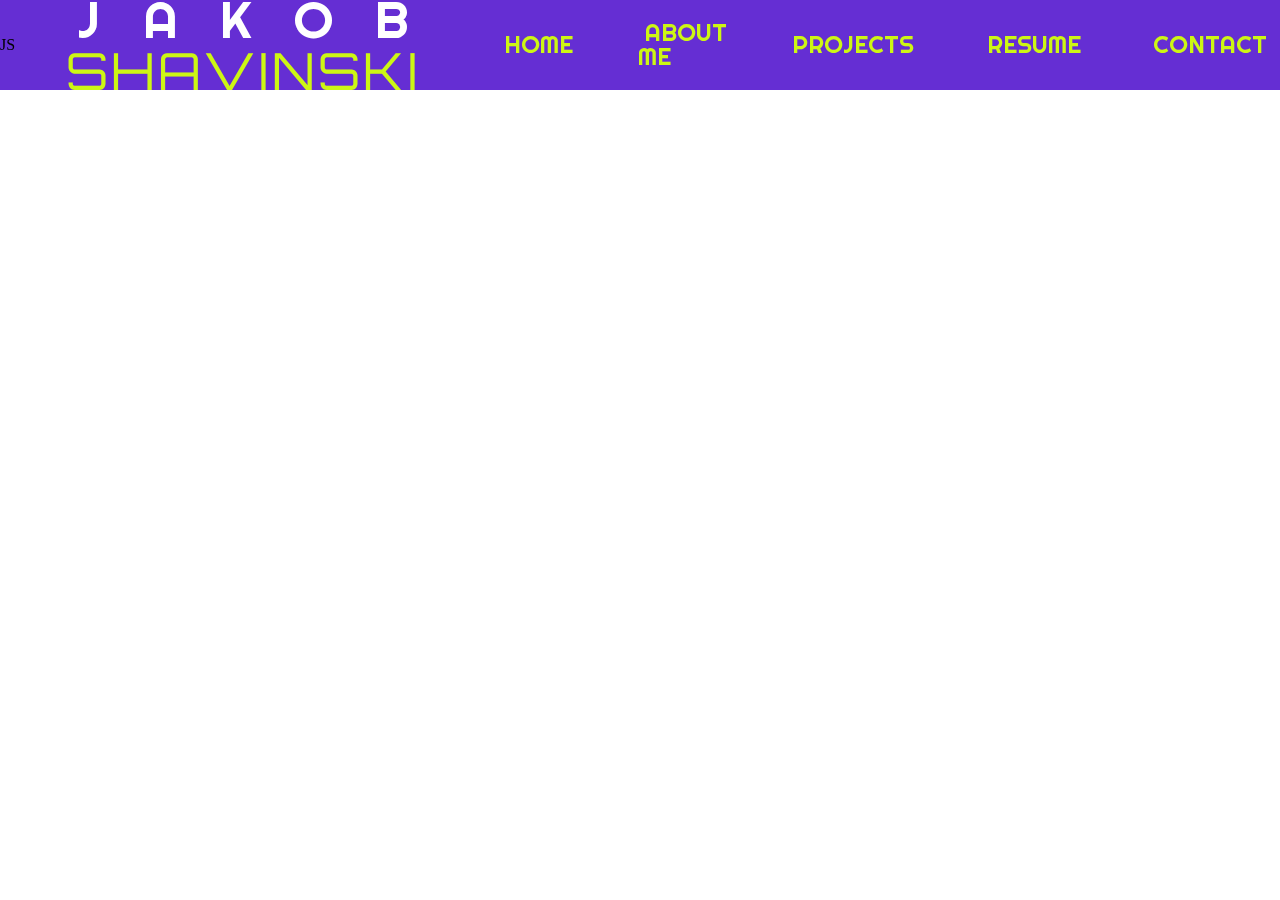
==== commit 2e9393af: "Refactor web page" ====
--- a/index.html
+++ b/index.html
@@ -11,52 +11,60 @@
 
 <body>
 
-    <header id="header">
-        <nav class="navbar">
+    <!-------------------------- NAVBAR SECTION ---------------------------->
+    <div id="container">
+        <header id="header">
+            <nav class="navbar">
+                <div class="jakob-logo">
+                    <div class="circle"></div>
+                    <div class="ring"></div>
+                    <div class="ring-2"></div>
+                    <div class="js">
+                        <h1>JS</h1>
+                    </div>
+                </div>
                 <div class="name">
-                    <div class="first-name"> 
+                    <div class="first-name">
                         <span class="jakob">J</span>
-                        <span class="jakob">A</span>        
+                        <span class="jakob">A</span>
                         <span class="jakob">K</span>
                         <span class="jakob">O</span>
                         <span class="jakob">B</span>
                     </div>
                     <div class="last-name">SHAVINSKI</div>
                 </div>
-
-                
                 <ul class="nav-menu">
                     <li class="nav-item"><a href="#header" class="nav-link">HOME</a></li>
                     <li class="nav-item"><a href="#about" class="nav-link">ABOUT ME</a></li>
                     <li class="nav-item"><a href="#projects" class="nav-link">PROJECTS</a></li>
+                    <li class="nav-item"><a href="#resume" class="nav-link">RESUME</a></li>
                     <li class="nav-item"><a href="#contact" class="nav-link">CONTACT</a></li>
                 </ul>
-
                 <div class="hamburger">
                     <span class="bar"></span>
                     <span class="bar"></span>
                     <span class="bar"></span>
                 </div>
+            </nav>
+        </header>
+        <!-------------------------- HOME SECTION ---------------------------->
+        <section id="home">
+            <div class="home-left">
+                <h1> Hello! My name is <br>
+                    Jakob <span class="shavinski">Shavinski</span></h1>
+            </div>
+            <div class="home-right">
+                <p>I am a <span class="developer-text">front end developer</span>. <br>
+                    I have a love for learning and I hope one day I can help benefit the <br>
+                    world with my skills.<br></p>
+            </div>
+        </section>
+    </div>
 
-        </nav>
-    </header>
+    <!-------------------------- ABOUT SECTION ---------------------------->
+    <!-- <section id="about">
+        <div class="left-photo">
 
-    <section id="home">
-        <div class="home-left">
-            <h1> Hello! My name is <br> 
-                Jakob <span class="shavinski">Shavinski</span></h1>
-        </div>
-
-        <div class="home-right"> 
-            <p>I am a <span class="developer-text">front end developer</span>. <br>
-                I have a love for learning and I hope one day I can help benefit the <br>
-                world with my skills.<br></p>
-        </div>
-    </section>
-
-    <section id="about">
-        <div class="left-photo">
-            
         </div>
 
         <div class="right-personal">
@@ -65,45 +73,56 @@
             </div>
             <div class="about-info">
                 <p class="paragraph">
-                    Hello! I'm excited to share a little about myself with you. I am a recent graduate and I majored in Business Administration at Pepperdine University located in Malibu, CA. During my senior year, I had a change of heart and decided to learn how to code. Since August of 2022, I've been learning how to code using the free online curriculum called The Odin Project. Overall I have found this experience to be incredibly rewarding while also a very challenging experience. 
+                    Hello! I'm excited to share a little about myself with you. I am a recent graduate and I majored in
+                    Business Administration at Pepperdine University located in Malibu, CA. During my senior year, I had
+                    a change of heart and decided to learn how to code. Since August of 2022, I've been learning how to
+                    code using the free online curriculum called The Odin Project. Overall I have found this experience
+                    to be incredibly rewarding while also a very challenging experience.
                 </p>
-    
+
                 <p class="paragraph">
-                    While I'm still new to coding, I'm excited to continue learning and honing my skills. I believe that coding is a field that is constantly evolving, and there will always be new challenges and opportunities to learn. Overall I'm very excited to see where this journey takes me and am eager to continue exploring the vast possibilities that coding has to offer.
+                    While I'm still new to coding, I'm excited to continue learning and honing my skills. I believe that
+                    coding is a field that is constantly evolving, and there will always be new challenges and
+                    opportunities to learn. Overall I'm very excited to see where this journey takes me and am eager to
+                    continue exploring the vast possibilities that coding has to offer.
                 </p>
             </div>
         </div>
-    </section>
+    </section> -->
 
     <!-------------------------- PROJECTS SECTION ---------------------------->
-    <section id="projects">
+    <!-- <section id="projects">
         <div class="project-header">
             <h1>MY PROJECTS</h1>
         </div>
-    </section>
+    </section> -->
 
-    <section id="contact">
-        <div> 
+
+    <!-------------------------- CONTACT SECTION ---------------------------->
+    <!-- <section id="contact">
+        <div>
             <span class="contact-first">Contact </span> <span class="contact-second">Me!</span>
         </div>
         <div class="contact-info">
-            <div class="contact-left">
-                <h1>Phone <span class="number">Number:</span><br>
-                (805) 813-7395</h1>
-                <h1>Email <span class="address">Address:</span><br>
-                shavinski.jakob@gmail.com</h1>
-            </div>
             <div class="contact-right">
                 <div class="linkedin">
-                    <a href="https://www.linkedin.com/in/jakob-shavinski-41452b179/"  target="_blank"><img src="images/linkedin.svg" class="linkedin filter-white" alt="linkedIn link" ></a>
+                    <a href="https://www.linkedin.com/in/jakob-shavinski-41452b179/" target="_blank"><img
+                            src="images/linkedin.svg" class="linkedin filter-white" alt="linkedIn link"></a>
                 </div>
                 <div class="github">
-                    <a href="https://github.com/shavinski" target="_blank"><img src="images/github.svg" class="github filter-white" alt="github link"></a>
+                    <a href="https://github.com/shavinski" target="_blank"><img src="images/github.svg"
+                            class="github filter-white" alt="github link"></a>
                 </div>
-            </div>  
+            </div>
         </div>
-    </section>
+    </section> -->
+
+    <!-------------------------- FOOTER SECTION ---------------------------->
+    <!-- <section id="footer">
+
+    </section> -->
 
     <script src="script.js"></script>
 </body>
+
 </html>--- a/style.css
+++ b/style.css
@@ -1,119 +1,207 @@
-html, body, div, span, applet, object, iframe,
-h1, h2, h3, h4, h5, h6, p, blockquote, pre,
-a, abbr, acronym, address, big, cite, code,
-del, dfn, em, img, ins, kbd, q, s, samp,
-small, strike, strong, sub, sup, tt, var,
-b, u, i, center,
-dl, dt, dd, ol, ul, li,
-fieldset, form, label, legend,
-table, caption, tbody, tfoot, thead, tr, th, td,
-article, aside, canvas, details, embed, 
-figure, figcaption, footer, header, hgroup, 
-menu, nav, output, ruby, section, summary,
-time, mark, audio, video {
-	margin: 0;
-	padding: 0;
-	border: 0;
-	font-size: 100%;
-	font: inherit;
-	vertical-align: baseline;
-}
+html,
+body,
+div,
+span,
+applet,
+object,
+iframe,
+h1,
+h2,
+h3,
+h4,
+h5,
+h6,
+p,
+blockquote,
+pre,
+a,
+abbr,
+acronym,
+address,
+big,
+cite,
+code,
+del,
+dfn,
+em,
+img,
+ins,
+kbd,
+q,
+s,
+samp,
+small,
+strike,
+strong,
+sub,
+sup,
+tt,
+var,
+b,
+u,
+i,
+center,
+dl,
+dt,
+dd,
+ol,
+ul,
+li,
+fieldset,
+form,
+label,
+legend,
+table,
+caption,
+tbody,
+tfoot,
+thead,
+tr,
+th,
+td,
+article,
+aside,
+canvas,
+details,
+embed,
+figure,
+figcaption,
+footer,
+header,
+hgroup,
+menu,
+nav,
+output,
+ruby,
+section,
+summary,
+time,
+mark,
+audio,
+video {
+  margin: 0;
+  padding: 0;
+  border: 0;
+  font-size: 100%;
+  font: inherit;
+  vertical-align: baseline;
+}
+
 /* HTML5 display-role reset for older browsers */
-article, aside, details, figcaption, figure, 
-footer, header, hgroup, menu, nav, section {
-	display: block;
-}
+article,
+aside,
+details,
+figcaption,
+figure,
+footer,
+header,
+hgroup,
+menu,
+nav,
+section {
+  display: block;
+}
+
 body {
-	line-height: 1;
-}
-ol, ul {
-	list-style: none;
-}
-blockquote, q {
-	quotes: none;
-}
-blockquote:before, blockquote:after,
-q:before, q:after {
-	content: '';
-	content: none;
-}
+  line-height: 1;
+}
+
+ol,
+ul {
+  list-style: none;
+}
+
+blockquote,
+q {
+  quotes: none;
+}
+
+blockquote:before,
+blockquote:after,
+q:before,
+q:after {
+  content: '';
+  content: none;
+}
+
 table {
-	border-collapse: collapse;
-	border-spacing: 0;
+  border-collapse: collapse;
+  border-spacing: 0;
 }
 
 :root {
-    --grey: #62605b;
-    --darkgrey:#2d2b2b;
-    --white: #ffffff;
-    --purple-main: #652ed3;
-    --purple-secondary: #925cfd;
-    --purple-white: #ad84ff;
-    --yellow-accent: #CDF614;
-    --yellow-second: #e0f8a7;
+  --grey: #62605b;
+  --darkgrey: #2d2b2b;
+  --white: #ffffff;
+  --purple-main: #652ed3;
+  --purple-secondary: #925cfd;
+  --purple-white: #ad84ff;
+  --yellow-accent: #CDF614;
+  --yellow-second: #e0f8a7;
 }
 
 html {
-    scroll-behavior: smooth;
+  scroll-behavior: smooth;
 }
 
 @font-face {
-    font-family: signature;
-    src: url(fonts/signature-font/DancingScript-VariableFont_wght.ttf);
+  font-family: signature;
+  src: url(fonts/signature-font/DancingScript-VariableFont_wght.ttf);
 }
 
 @font-face {
-    font-family: righteous;
-    src: url(fonts/Righteous/Righteous-Regular.ttf);
+  font-family: righteous;
+  src: url(fonts/Righteous/Righteous-Regular.ttf);
 }
 
 @font-face {
-    font-family: barlow;
-    src: url(fonts/Barlow/Barlow-Bold.ttf);
+  font-family: barlow;
+  src: url(fonts/Barlow/Barlow-Bold.ttf);
 }
 
 @font-face {
-    font-family: orbitron;
-    src: url(fonts/Orbitron/Orbitron-VariableFont_wght.ttf)
-}
-
+  font-family: orbitron;
+  src: url(fonts/Orbitron/Orbitron-VariableFont_wght.ttf)
+}
+
+/******************************* NAVBAR ***************************************/
 .navbar {
-    width: 100vw;
-    height: 15vh;
-    position: fixed;
-    display: flex;
-    justify-content: space-between;
-    align-items: center;
-    background-color: var(--purple-main);
-  }
-  
-  .nav-menu {
-      display: flex;
-      justify-content: space-between;
-      align-items: center;
-      gap: 10px;
-  }
-
-  .nav-item {
-      padding: 1em;
-      font-size: 1.5em;
-  }
-  
-  .nav-link {
-    font-family: righteous;
-    text-decoration: none;
-    color: var(--yellow-accent);
-    transition: .4s;
-    padding: .3em;
-    border-radius: 10px;
-    color: var(--yellow-accent);
-    transition: .4s ease-out;
+  width: 100vw;
+  height: 10vh;
+  position: fixed;
+  display: flex;
+  justify-content: space-between;
+  align-items: center;
+  background-color: var(--purple-main);
+}
+
+.nav-menu {
+  display: flex;
+  justify-content: space-between;
+  align-items: center;
+  gap: 10px;
+}
+
+.nav-item {
+  padding: 1em;
+  font-size: 1.5em;
+}
+
+.nav-link {
+  font-family: righteous;
+  text-decoration: none;
+  color: var(--yellow-accent);
+  transition: .4s;
+  padding: .3em;
+  border-radius: 10px;
+  color: var(--yellow-accent);
+  transition: .4s ease-out;
 }
 
 .nav-link:hover {
-    color: var(--purple-main);
-    background-color: var(--yellow-accent);
-    transition: .4s ease-in;
+  color: var(--purple-main);
+  background-color: var(--yellow-accent);
+  transition: .4s ease-in;
 }
 
 .hamburger {
@@ -132,21 +220,21 @@
 }
 
 .name {
-    display: flex;
-    flex-direction: column;
-    font-size: 3.2em;
-    margin: 1em;
+  display: flex;
+  flex-direction: column;
+  font-size: 3.2em;
+  margin: 1em;
 }
 
 .first-name {
-    display: flex;
-    justify-content: space-between;
-    font-family: righteous;
-    color: var(--white); 
+  display: flex;
+  justify-content: space-between;
+  font-family: righteous;
+  color: var(--white);
 }
 
 .jakob {
-    transition: .6s ease-in;
+  transition: .6s ease-in;
 }
 
 .first-name span {
@@ -155,328 +243,76 @@
 }
 
 .jakob:hover {
-    transform: scale(1.6);
-    color: var(--yellow-accent);
-    transition: .6s ease-out;
-    cursor: pointer;
+  transform: scale(1.6);
+  color: var(--yellow-accent);
+  transition: .6s ease-out;
+  cursor: pointer;
 }
 
 .last-name {
-    font-family: orbitron;
-    letter-spacing: 3px;
-    color: var(--yellow-accent);
-}
-
-#home {
-    background-image: linear-gradient(var(--purple-main), var(--purple-secondary));
-    height: 100vh;
-    display: flex;
-    justify-content: space-evenly;
-    align-items: center;
-}
-
-.developer-text, .shavinski {
-    color: var(--yellow-accent);
-}
-
-.home-left, .home-right{
-    margin: 1em;
-    color: var(--white);
-    font-family: righteous;
-    font-size: 2.5em;
-}
-
-.home-right {
-    display: block;
-    border-left: 4px solid var(--yellow-accent);
-    padding-left: 10px;
-}
-
-#about{
-    display: flex;
-    background-color: var(--purple-secondary);
-    flex-direction: row;
-    align-items: center;
-    justify-content: space-evenly;
-    height: 100vh;
-}
-
-.left-photo {
-    background-image: url(images/6423e2ffc61c5817ddad6270-DeepAgency.png);
-    width: 400px;
-    height: 400px;
-    background-position: center; 
-    background-size: cover;
-    border-radius: 50%;
-    box-shadow: 
-    0 0 0 4px var(--yellow-accent),
-    0 0 0 10px var(--yellow-second),
-    0 0 0 16px white;
-}
-
-
-.right-personal {
+  font-family: orbitron;
+  letter-spacing: 3px;
+  color: var(--yellow-accent);
+}
+
+
+
+
+@media only screen and (max-width: 500px) {
+  #container {
     display: flex;
     flex-direction: column;
-    gap: 10px;
-}
-
-.about-me, .project-header {
+  }
+
+  .jakob-logo {
+    margin-left: 10px;
+  }
+
+  .circle {
+    position: absolute;
+    top: 7px;
+    left: 3px;
+    border: 2px solid var(--yellow-accent);
+    border-radius: 50%;
+    width: 50px;
+    height: 50px;
+    margin-left: 20px
+  }
+
+  /* .ring {
+    position: absolute;
+    top: 7px;
+    left: 3px;
+    border: 2px solid var(--yellow-accent);
+    border-radius: 50%;
+    width: 50px;
+    height: 50px;
+    margin-left: 20px;
+    transform: rotate(-45deg) skew(40deg);
+  } */
+
+  .js {
+    font-size: 1.5em;
     color: var(--yellow-accent);
     font-family: orbitron;
-    font-size: 3em;
-    font-weight: 900;
-}
-
-.about-info {
+    margin-left: 20px;
+    text-align: center;
+  }
+
+  .name {
+    display: none;
+  }
+
+  #home {
+    /* background-color: var(--purple-secondary); */
+    height: 90vh;
     display: flex;
-    flex-direction: column;
-    justify-content: center;
-    align-items: center;
-    font-family: righteous;
-    gap: 20px;
-    max-width: 95ch;
-
-}
-
-.paragraph {
-    font-size: 1.3em;
-    line-height: 1.5em;
-    color: white;
-}
-
-#projects {
-    height: 100vh;
-    background-color: var(--purple-secondary);
-    display: flex;
-    flex-direction: column;
-    align-items: center;
-    gap: 20px;
-}
-
-.project-container {
-  margin: 20px 0;
-  border: 5px ridge var(--yellow-accent);
-  background-color: var(--white);
-  width: 55vw;
-  height: 25vh;  
-  display: flex;
-  align-items: center;
-  border-radius: 10px;
-}
-
-.project-left {
-  margin: 10px;
-  height: 23vh;
-  width: 23vw;
-  border-radius: 10px;
-}
-
-.project1 {
-  background-image: url(images/project-photos/memorygame-photo.PNG);
-  background-size: contain;
-  border: 3px solid black;
-  background-position: center;
-  background-repeat: no-repeat;
-}
-
-.project2 {
-  background-image: url(images/project-photos/meme-photo.PNG);
-  background-size: contain;
-  border: 3px solid black;
-  background-position: center;
-  background-repeat: no-repeat;
-}
-
-.project3 {
-  background-image: url(images/project-photos/etch-photo.PNG);
-  background-size: contain;
-  border: 3px solid black;
-  background-position: center;
-  background-repeat: no-repeat;
-}
-
-.project-right {
-  display: flex;
-  flex-direction: column;
-  justify-content: space-around;
-  gap: 20px;
-  height: 80%;
-  width: 70%;
-  font-family: righteous;
-}
-
-.about-project-title {
-  font-size: 1.4em;
-  color: var(--purple-main);
-}
-
-.js {
-  border-radius: 10px;
-  height: 55px;
-  width: 55px;
-}
-
-.tech-used {
-  display: flex;
-  flex-direction: row;
-  justify-content: space-between;
-}
-
-.buttons-projects-container {
-  display: flex;
-  align-items: flex-end;
-  margin-top: 30%;
-  margin-right: 10px;
-  gap: 10px;
-}
-
-.button-projects {
-    background-color: var(--yellow-accent);
-    color: var(--purple-secondary);
-    padding: 10px;
-    font-size: 1.3em;
-    font-family: righteous;
-    border-radius: 10px;
-    text-decoration: none;
-    text-align: center;
-    width: 100px;
-    transition: .5s ease-out;
-}
-
-.button-projects:hover {
-  background-color: var(--purple-secondary);
-  color: var(--yellow-accent);
-  transition: .5s ease-in;
-
-}
-
-#resume {
-    height: 100vh;
-    background-image:linear-gradient(var(--purple-secondary) ,var(--purple-main));
-    display: flex;
-    flex-direction: column;
-    align-items: center;
-    justify-content: center;
-}
-
-#resume-photo {
-    height: 85vh;
-    margin: 2em;
-    box-shadow: 0px 5px 15px 5px var(--purple-white);
-}
-
-.button {
-    background-color: var(--yellow-accent);
-    color: var(--purple-secondary);
-    padding: 10px;
-    font-size: 1.3em;
-    font-family: righteous;
-    border-radius: 10px;
-    text-decoration: none;
-    text-align: center;
-    width: 9em;
-    transition: .8s;
-}
-
-.button:hover {
-    background-color: var(--purple-secondary);
-    color: var(--yellow-accent);
-    cursor: pointer;
-}
-
-#contact {
-    height: 15vh;
-    background-color: var(--purple-main);
-    font-family: righteous;
-    display: flex;
-    flex-direction: column;
-    align-items: center;
-    gap: 30px;
-    padding: 1em;
-}
-
-.contact-first, .contact-second {
-    font-size: 3em;
-}
-
-.contact-first {
-    color: var(--white);
-}
-
-.contact-second {
-    color: var(--yellow-accent);
-}
-
-.contact-info{
-    display: flex;
-    flex-direction: row;
-    align-items: center;
-    gap: 10em;
-}
-
-.contact-left {
-    display: flex;
-    flex-direction: row;
-    gap: 20px;
-    font-size: 1.2em;
-    color: var(--white);
-}
-
-.number, .address {
-    color: var(--yellow-accent);
-}
-
-.filter-white {
-    filter: invert(97%) sepia(41%) saturate(4895%) hue-rotate(11deg) brightness(101%) contrast(92%);
-    height: 50px;
-    width: 50px;
-    transition: .5s;
-}
-
-.contact-right {
-    display: flex;
-    flex-direction: row;
-    border-left: 2px solid var(--yellow-accent);
-    gap: 20px;
-    padding-left: 20px;
-}
-
-.linkedin, .github {
-    transition: .3s ease-out;
-}
-
-.linkedin:hover, .github:hover {
-    transform: scale(.95);
-    transition: .3s ease-in;
-}
-
-.contact-heading {
-    font-size: 3em;
-}
-
-@media all and (max-width: 1490px)  {
-    .home-left, .home-right {
-      margin: 1em;
-    }
-  
-    .left-photo {
-      height: 330px;
-      width: 330px;
-    }
-  
-    .right-personal {
-      font-size: .8rem;
-    }
-  
-    .button-projects {
-      width:100px;
-      height: 20px;
-    }
-  
-  }
-
-@media all and (max-width: 1201px)  {
+    padding-top: 10vh;
+  }
+
+}
+
+@media all and (max-width: 1201px) {
 
   .navbar.active {
     position: fixed;
@@ -486,7 +322,7 @@
   .nav-menu {
     position: fixed;
     left: -200%;
-    top: 13vh;
+    top: 10vh;
     gap: 0;
     flex-direction: column;
     background-color: var(--purple-main);
@@ -520,222 +356,9 @@
   .hamburger.active .bar:nth-child(3) {
     transform: translateY(-9px) rotate(-45deg)
   }
-
-  #about {
-    flex-direction: column;
-  }
-
-  .home-left, .home-right {
-    margin: 1em;
-  }
-
-  .left-photo {
-    height: 300px;
-    width: 300px;
-  }
-
-  .right-personal {
-    font-size: .9em;
-    align-items: center;
-  }
-
-  .project-right img {
-    height: 45px;
-    width: 45px;
-  }
-
-  .project-container {
-    width: 60vw;
-  }
-
-  .buttons-projects-container a {
-    font-size: 1em;
-  }
-
-  /* .button-projects {
-    width:80px;
-    height: 20px;
-  } */
-
-}
-
-@media all and (max-width:1025px) {
-      .left-photo {
-        height: 270px;
-        width: 270px;
-      }
-
-      .right-personal {
-        margin: 20px;
-      }
-    
-      .button-projects {
-        width:80px;
-        height: 20px;
-      }
-      .project-container {
-        width: 75vw;
-      }
-  
-      #resume-photo {
-        height: 70vh;
-        width: 65vw;
-      }
-}
-
-@media all and (max-width:768px) {
-      .name {
-        font-size: 2.5em;
-      }
-
-      .home-left, .home-right {
-        font-size: 2.1em;
-        margin: .5em;
-      }
-
-      .left-photo {
-        height: 220px;
-        width: 220px;
-      }
-
-      .right-personal {
-        margin: 20px;
-      }
-    
-      .project-container {
-        width: 85vw;
-      }
-
-      .project1, .project2, .project3 {
-        height: 15vh;
-        width: 20vw;
-      }
-
-      .tech-left img {
-        width: 35px;
-        height: 35px;
-      }
-
-      .buttons-projects-container {
-        margin-top: 30%;
-      }
-
-      .buttons-projects-container a{
-        font-size: .7em;
-        margin-top: 14%;
-      }
-
-
-      .button-projects {
-        width: 50px;
-        height: 10px;
-        font-size: .8em;
-      }
-
-      #resume-photo {
-        display: none;
-      }
-
-      #resume {
-        height: 10vh;
-      }
-
-      .contact-info {
-        gap: 6px;
-      }
-
-      .contact-left {
-        font-size: .9em;
-      }
-
-
-}
-
-@media all and (max-width:480px) {
-      .name {
-        font-size: 2em;
-        margin: .4em;
-      }
-
-      #home {
-        flex-direction: column;
-        align-items: flex-start;
-        justify-content: center;
-        font-size: 1.2em;
-      }
-
-      .home-right {
-        border-left: none;
-        padding-left: 0px;
-      }
-
-      .home-left, .home-right {
-        font-size: 1.5em;
-        margin: .5em;
-      }
-
-      .left-photo {
-        width: 130px;
-        height: 130px;
-      }
-
-      .about-me {
-        font-size: 1.2em;
-      }
-
-      .right-personal {
-        font-size: .7em;
-      }
-
-      .project-header {
-        font-size: 1.2em;
-      }
-
-      .buttons-projects-container a {
-        font-size: .7em;
-      }
-
-      .buttons-projects-container {
-        margin-top: 10%;
-    }
-
-      .about-project-title {
-        font-size: 1em;
-      }
-
-      .about-project-info {
-        font-size: .8em;
-      }
-
-      .tech-left img {
-        width: 25px;
-        height: 25px;
-      }
-  
-      #resume-photo {
-        display: none;
-      }
-
-      #resume {
-        height: 10vh;
-      }
-
-      #contact {
-        height: 18vh;
-        gap: 40px;
-      }
-
-      .contact-first, .contact-second {
-        font-size: 1.5em;
-      }
-
-      .contact-left {
-        font-size: .8em;
-      }
-
-      .github, .linkedin {
-        width: 100%;
-      }
-}
-
-
+}
+
+
+
+
+/******************************************************************************/